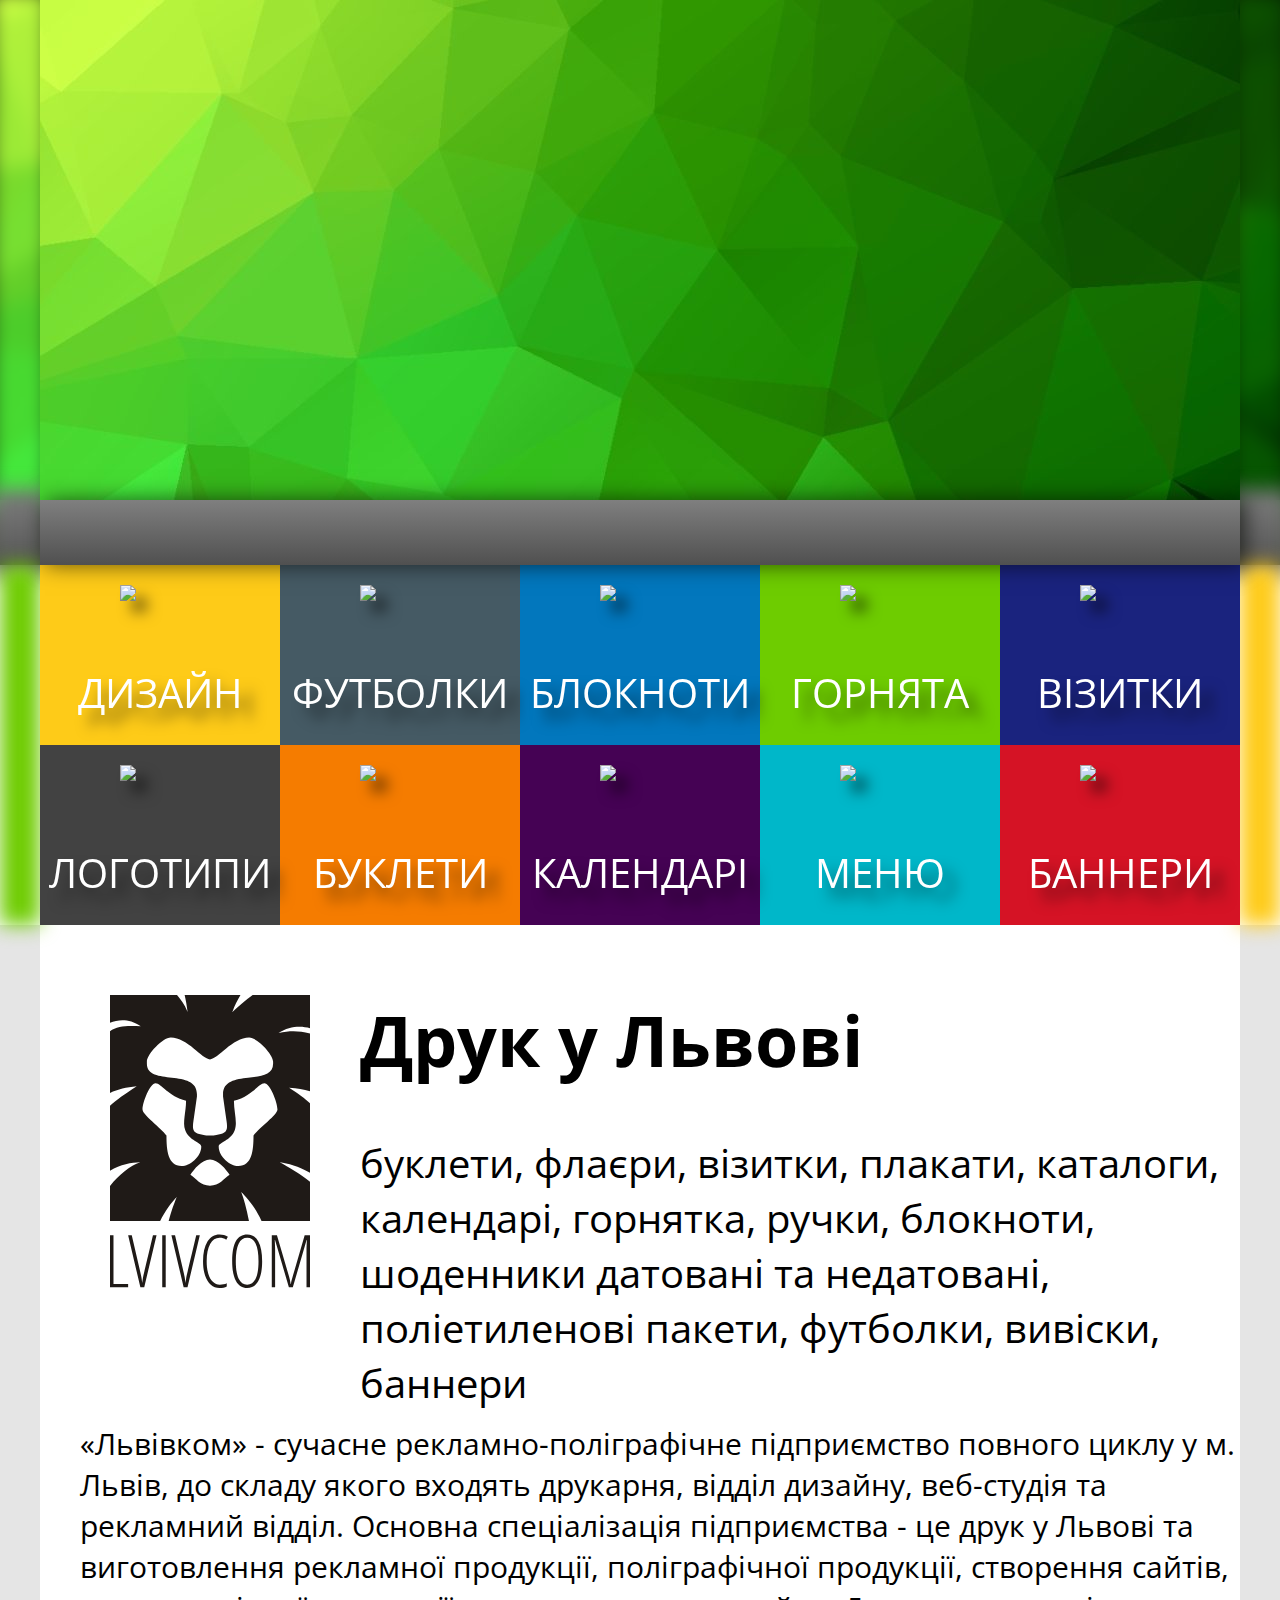
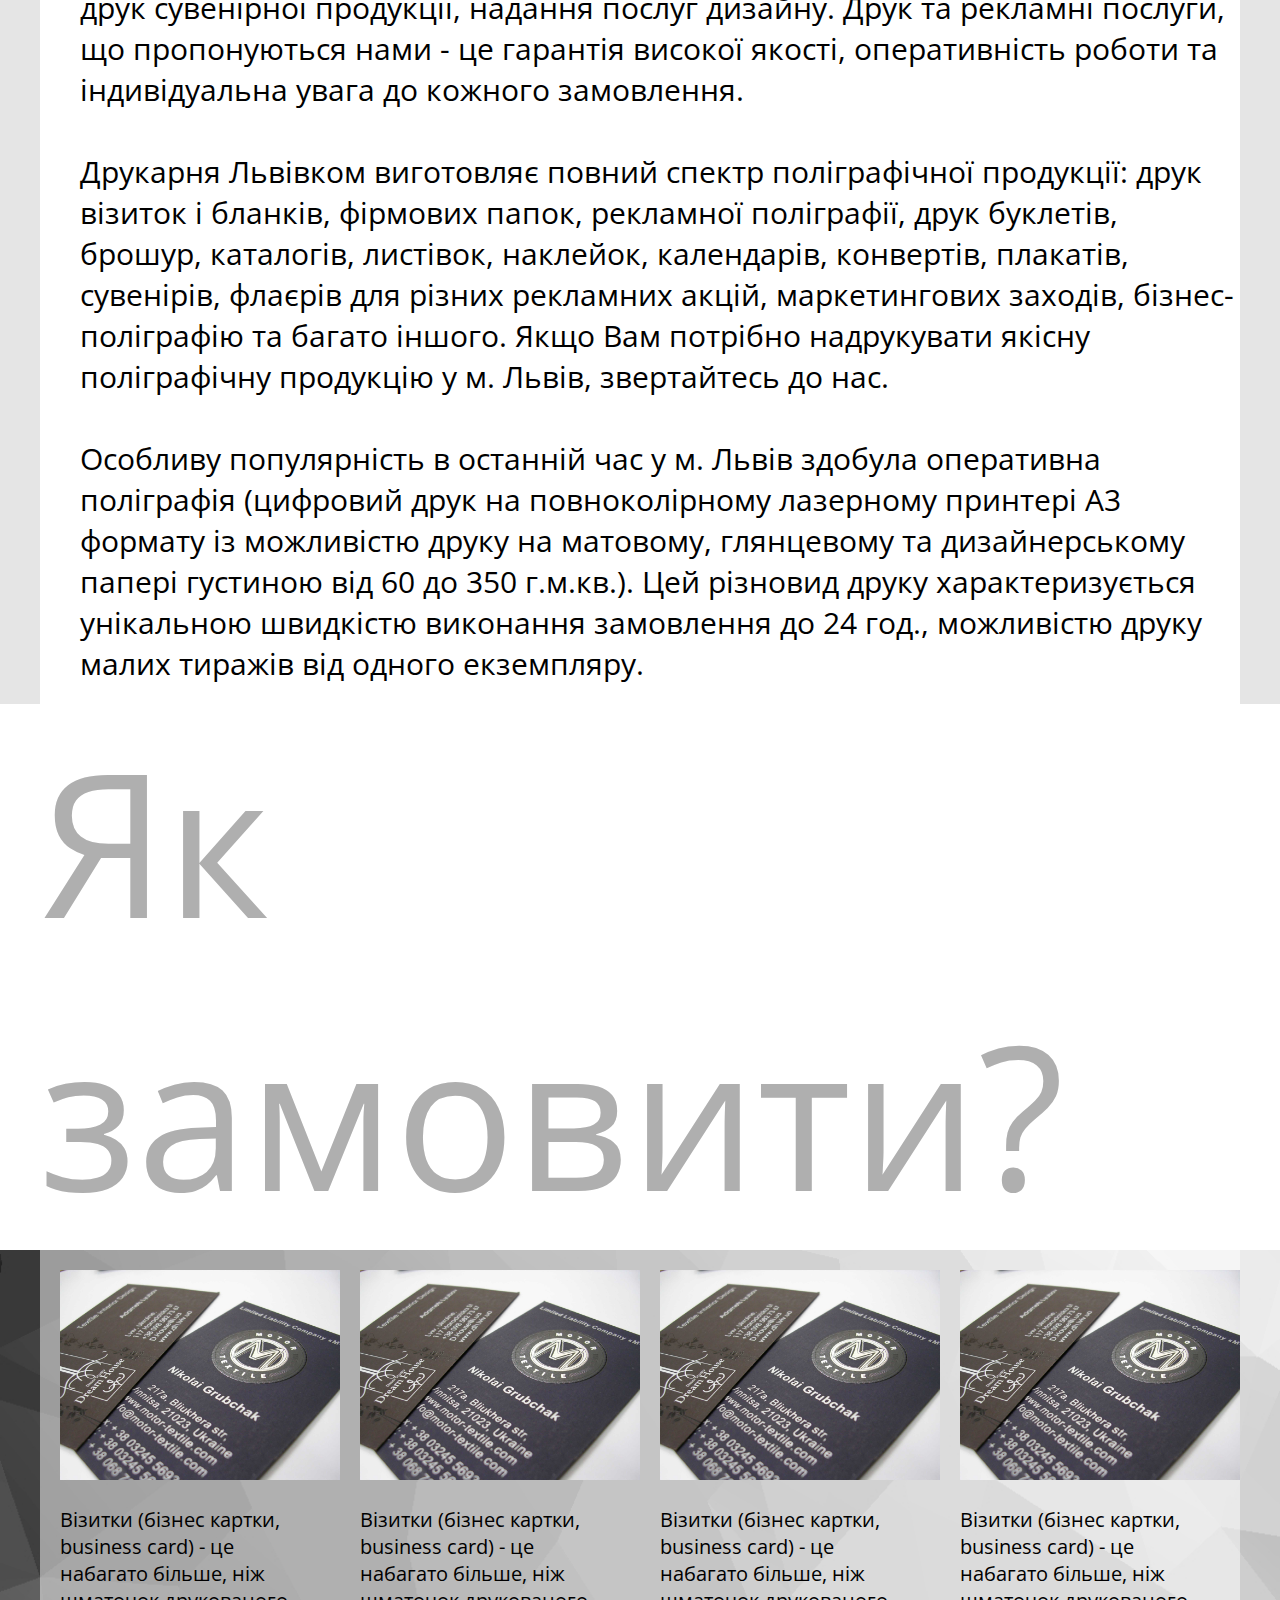
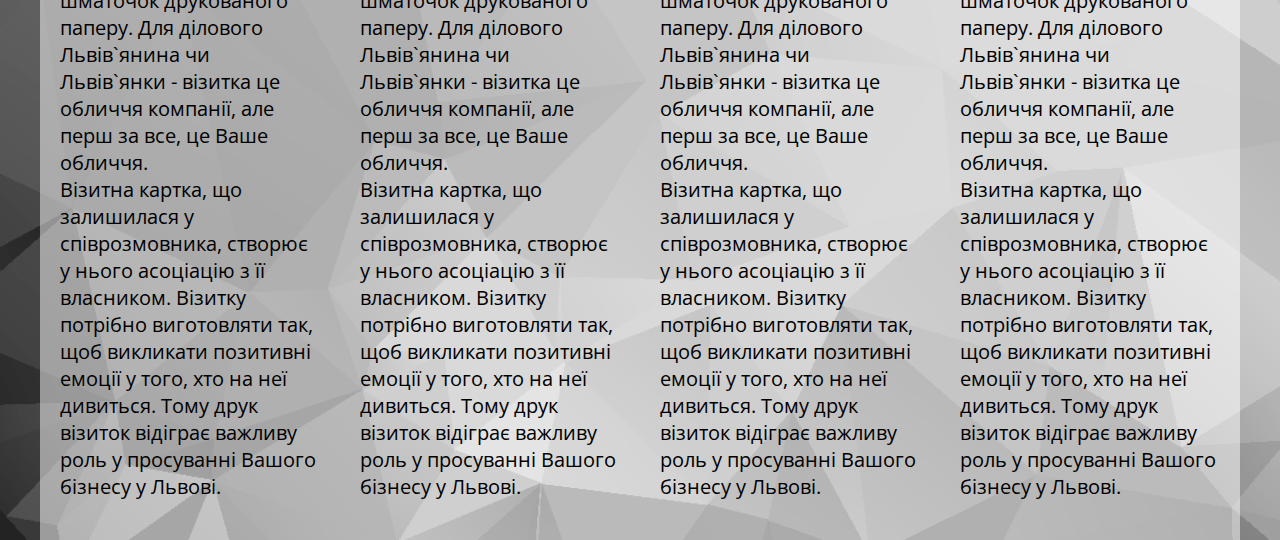
==== index.html @ d52391ce "initial" ====
<!doctype html>
<html lang="en">
<head>
        <meta charset="UTF-8">
        <meta name="keywords" content="Львів, Львов, у львові, друк, поліграфія, видавництво, друкарня, оперативна поліграфія, офсетний друк, візитки, буклети, флаєри, відкритки, календарі, календарики, журнали, плакати, книжки." />
        <meta name="title" content="Друк Львів - ДРУКАРНЯ 'ЛЬВІВКОМ' - Дизайн, поліграфія, реклама. " />
        <meta name="description" content="Друкарня Львів ● ШВИДКО ТА ЯКІСНО ● ПОЛІГРАФІЯ ● широкоформатний друк ● офсетний друк ● цифровий друк у Львові ● друк на футболках " />
        <title>Друк Львів - ДРУКАРНЯ "ЛЬВІВКОМ" - Дизайн, поліграфія, реклама.</title>
        <link rel="shortcut icon" href="img/favicon.ico" type="image/x-icon">
        <link rel="stylesheet" href="css/index.css">
        <link href="https://fonts.googleapis.com/css?family=Open+Sans+Condensed:300&amp;subset=cyrillic,cyrillic-ext" rel="stylesheet">
</head>

<body>
        <header>
            <div id="promotion_bar">
                <div id="promotion_bar_left"></div>
                <div id="promotion_bar_center"></div>
                <div id="promotion_bar_right"></div>
            </div>
            
            <div id="menu_bar">
                <div id="menu_left"></div>
                <nav id="menu_sector"></nav>
                <div id="menu_right"></div>
            </div>
            
            <div id="icons_bar">
                <div id="icons_bar_left"></div>
                <div id="icons_bar_center">
                    <div id="icons_bar_design"><img src="https://preview.c9users.io/lvivcom/lvivcom_html_mockup/img/Icons_bar/design.svg"><br><span>ДИЗАЙН</span></div>
                    <div id="icons_bar_t-shirt"><img src="https://preview.c9users.io/lvivcom/lvivcom_html_mockup/img/Icons_bar/t-shirt.svg"><br><span>ФУТБОЛКИ</span></div>
                    <div id="icons_bar_notebook"><img src="https://preview.c9users.io/lvivcom/lvivcom_html_mockup/img/Icons_bar/notebook.svg"><br><span>БЛОКНОТИ</span></div>
                    <div id="icons_bar_cups"><img src="https://preview.c9users.io/lvivcom/lvivcom_html_mockup/img/Icons_bar/cups.svg"><br><span>ГОРНЯТА</span></div>
                    <div id="icons_bar_business-card"><img src="https://preview.c9users.io/lvivcom/lvivcom_html_mockup/img/Icons_bar/business-card.svg"><br><span>ВІЗИТКИ</span></div>
                    <div id="icons_bar_logo"><img src="https://preview.c9users.io/lvivcom/lvivcom_html_mockup/img/Icons_bar/logotypes.svg"><br><span>ЛОГОТИПИ</span></div>
                    <div id="icons_bar_booklets"><img src="https://preview.c9users.io/lvivcom/lvivcom_html_mockup/img/Icons_bar/booklets.svg"><br><span>БУКЛЕТИ</span></div>
                    <div id="icons_bar_calendars"><img src="https://preview.c9users.io/lvivcom/lvivcom_html_mockup/img/Icons_bar/calendars.svg"><br><span>КАЛЕНДАРІ</span></div>
                    <div id="icons_bar_menus"><img src="https://preview.c9users.io/lvivcom/lvivcom_html_mockup/img/Icons_bar/menus.svg"><br><span>МЕНЮ</span></div>
                    <div id="icons_bar_banners"><img src="https://preview.c9users.io/lvivcom/lvivcom_html_mockup/img/Icons_bar/banners.svg"><br><span>БАННЕРИ</span></div>
                </div>
                 <div id="icons_bar_right"></div>
            </div>
        </header>

        <main>
            <div id="content">
                <div id="content_left"></div>
                <div id="content_center">
                    <div id="logo_black"><img src="./img/lvivcom_logo_black.svg" width="200px"></div>
                    <div id="main_head"><h1>Друк у Львові</h1><h2>буклети, флаєри, візитки, плакати, каталоги, календарі, горнятка, ручки, блокноти, шоденники датовані та недатовані,  поліетиленові пакети, футболки, вивіски, баннери</h2></div>
                    <div id="some_textarea">«Львівком» - сучасне рекламно-поліграфічне підприємство повного циклу у м. Львів, 
                    до складу якого входять друкарня, відділ дизайну, веб-студія та рекламний відділ. Основна спеціалізація підприємства - це друк у Львові 
                    та виготовлення рекламної продукції, поліграфічної продукції, створення сайтів, друк сувенірної продукції, надання послуг дизайну. 
                    Друк та рекламні послуги, що пропонуються нами - це гарантія високої якості, оперативність роботи та індивідуальна увага до кожного замовлення.
                    <br><br>Друкарня Львівком виготовляє повний спектр поліграфічної продукції: друк візиток і бланків, фірмових папок, рекламної поліграфії, друк буклетів, брошур, каталогів, листівок,
                    наклейок, календарів, конвертів, плакатів, сувенірів, флаєрів для різних рекламних акцій, маркетингових заходів, бізнес-поліграфію та багато іншого. 
                    Якщо Вам потрібно надрукувати якісну поліграфічну продукцію у м. Львів, звертайтесь до нас.
                    <br><br>Особливу популярність в останній час у м. Львів здобула оперативна поліграфія (цифровий друк на повноколірному лазерному принтері А3 формату із можливістю друку на матовому, 
                    глянцевому та дизайнерському папері густиною від 60 до 350 г.м.кв.). Цей різновид друку характеризується унікальною швидкістю виконання замовлення до 24 год., 
                    можливістю друку малих тиражів від одного екземпляру.</div>
                </div>
                <div id="content_right"></div>
            </div>
            
            <div id="how_to_by">
                <div id="how_to_by_left"></div>
                <div id="how_to_by_center">
                    <div id="big_how_to_by"><span>Як замовити?</span></div>
                </div>
                <div id="how_to_by_right"></div>
            </div>
            
        </main>
</body> 

<footer>
            <div id="action">
                <div id="action_left"></div>
                <div id="action_center">
                    <div id="action_business_cards">
                        <img src="./img/source/viutki.jpg"></img>
                        <p>Візитки (бізнес картки, business card) - це набагато більше, ніж шматочок друкованого паперу.
                        Для ділового Львів`янина чи Львів`янки - візитка це обличчя компанії, але перш за все, це Ваше обличчя.<br>
                        Візитна картка, що залишилася у співрозмовника, створює у нього асоціацію з її власником. Візитку потрібно виготовляти так,
                        щоб викликати позитивні емоції у того, хто на неї дивиться. Тому друк візиток відіграє важливу роль у просуванні Вашого бізнесу у Львові.
                        </p>
                    </div>
                    <div id="action_business_cards">
                        <img src="./img/source/viutki.jpg"></img>
                        <p>Візитки (бізнес картки, business card) - це набагато більше, ніж шматочок друкованого паперу.
                        Для ділового Львів`янина чи Львів`янки - візитка це обличчя компанії, але перш за все, це Ваше обличчя.<br>
                        Візитна картка, що залишилася у співрозмовника, створює у нього асоціацію з її власником. Візитку потрібно виготовляти так,
                        щоб викликати позитивні емоції у того, хто на неї дивиться. Тому друк візиток відіграє важливу роль у просуванні Вашого бізнесу у Львові.
                        </p>
                    </div>
                    <div id="action_business_cards">
                        <img src="./img/source/viutki.jpg"></img>
                        <p>Візитки (бізнес картки, business card) - це набагато більше, ніж шматочок друкованого паперу.
                        Для ділового Львів`янина чи Львів`янки - візитка це обличчя компанії, але перш за все, це Ваше обличчя.<br>
                        Візитна картка, що залишилася у співрозмовника, створює у нього асоціацію з її власником. Візитку потрібно виготовляти так,
                        щоб викликати позитивні емоції у того, хто на неї дивиться. Тому друк візиток відіграє важливу роль у просуванні Вашого бізнесу у Львові.
                        </p>
                    </div>
                    <div id="action_business_cards">
                        <img src="./img/source/viutki.jpg"></img>
                        <p>Візитки (бізнес картки, business card) - це набагато більше, ніж шматочок друкованого паперу.
                        Для ділового Львів`янина чи Львів`янки - візитка це обличчя компанії, але перш за все, це Ваше обличчя.<br>
                        Візитна картка, що залишилася у співрозмовника, створює у нього асоціацію з її власником. Візитку потрібно виготовляти так,
                        щоб викликати позитивні емоції у того, хто на неї дивиться. Тому друк візиток відіграє важливу роль у просуванні Вашого бізнесу у Львові.
                        </p>
                    </div>
                    
                </div>
                <div id="action_right"></div>
            </div>
</footer>

</html>
---- css/index.css ----
@import url('https://fonts.googleapis.com/css?family=Open+Sans+Condensed:300&subset=cyrillic,cyrillic-ext');

* {
    font-family: 'Open Sans Condensed', sans-serif;
    }

body {
    margin: 0px;
    display: grid;
    font-size: 30px;}
    
h1 {
    font-size: 70px;
    }
h2 {
    font-size: 40px;
    font-weight: normal;
    }

#promotion_bar {
    display: grid;
    grid-template-columns: auto 1200px auto;
    background-color: #080f00
    }

#promotion_bar_left {
    width: auto;
    height: 520px;
    background-image: url(../img/head/triangle_green.jpg);
    background-position: left;
    filter: blur(10px);
    margin: -10px;
    }
    
#promotion_bar_right {
    width: auto;
    height: 520px;
    background-image: url(../img/head/triangle_green.jpg);
    background-position: right;
    filter: blur(10px);
    margin: -10px;
    }
    
#promotion_bar_center {
    z-index: 1;
    height: 100%;
    width: 1200px;
    background-image: url(../img/head/triangle_green.jpg);
    }

#menu_bar {
    display: grid;
    height: 65px;
    grid-template-columns: auto 1200px auto;
    background-color: #4e5944;
    }
    
#menu_left {
    filter: blur(10px);
    background: linear-gradient(to bottom, #7F7F7F, #505050);
    margin: -10px;
    }
    
#menu_right {
    filter: blur(10px);
    background: linear-gradient(to bottom, #7F7F7F, #505050);
    margin: -10px;
    }
    
#menu_sector {
    z-index: 2;
    background: linear-gradient(to bottom, #7F7F7F, #505050);
    box-shadow: 5px 0px 21px rgba(0,0,0,0.62);
    }

#icons_bar {
    display: grid;
    height: 360px;
    grid-template-columns: auto 1200px auto;
    }

#icons_bar_left {
    height: 360px;
    background-color: #6ecc00;
    filter: blur(10px);
    }
#icons_bar_right {
    height: 360px;
    filter: blur(10px);
    background-color: #FECB18;
    }  
    
#icons_bar_center {
    display: grid;
    height: 360px;
    z-index: 1;
    grid-template-columns: 240px 240px 240px 240px 240px;
    }  


#icons_bar_design {
    height: 180px;
    width: 100%;
    background-color: #FECB18;
   }
#icons_bar_t-shirt {
    height: 180px;
    width: 100%;
    background-color: #455a64;
    }
#icons_bar_notebook {
    height: 180px;
    width: 100%;
    background-color: #0277bd;
    }
#icons_bar_cups {
    height: 180px;
    width: 100%;
    background-color: #6ecc00;
    }
#icons_bar_business-card {
    height: 180px;
    width: 100%;
    background-color: #1a237e;
    }
#icons_bar_logo {
    height: 180px;
    width: 100%;
    background-color: #424242;
    }
#icons_bar_booklets {
    height: 180px;
    width: 100%;
    background-color: #f57c00;
    }
#icons_bar_calendars {
    height: 180px;
    width: 100%;
    background-color: #450254;
    }
#icons_bar_menus {
    height: 180px;
    width: 100%;
    background-color: #00b7c9;
    }
#icons_bar_banners {
    height: 180px;
    width: 100%;
    background-color: #d51325;
    }
    
    
#icons_bar_center img {
    padding-top: 20px;
    justify-self: center;
    width: 80px;
    max-height: 80px;
    filter: drop-shadow(12px 12px 7px rgba(0,0,0,0.5));
    }
    
#icons_bar_center span {
    justify-self: center;
    color: #ffffff;
    font-size: 40px;
    filter: drop-shadow(12px 12px 7px rgba(0,0,0,0.5));
    }
    
#icons_bar_center div{    
    display: grid; 
    grid-template-rows: 100px 0px 80px;
    }
    
#content{
    display: grid; 
    grid-template-columns: auto 1200px auto;
    }
 
#content_left, #content_right{
    background-color: #e5e5e5;
}
    
#content_center{
    padding: 20px;
    display: grid; 
    grid-template-columns: 300px 900px;
    }
    
#logo_black {
    padding: 50px;
    }
    
#main_head{
    padding-right: 20px;
    margin-right: 20px;
    
    }
    
#some_textarea{
    grid-column: 1 / span 2;
    padding: -20px 20px 0;
    margin: -20px 20px 0;
    
    }
#action{
    background-image: url(../img/footer/grey.jpg);
    background-size: cover; 
    display: grid;
    grid-template-columns: auto 1200px auto;
    }

#action_center {
    display: grid;
    grid-template-columns: 300px 300px 300px 300px;
    font-size: 15px;
    background-color: rgba(255, 255, 255, 0.5); 
    
    
}

#action_business_cards {
    font-size: 20px;
    padding: 20px;
    
}

#action_center img{
    width: 280px;
    }
    
#how_to_by{
    display: grid;
    grid-template-columns: auto 1200px auto;
    }
    
#big_how_to_by{
    font-size: 200px;
    color: #afafaf;
    }
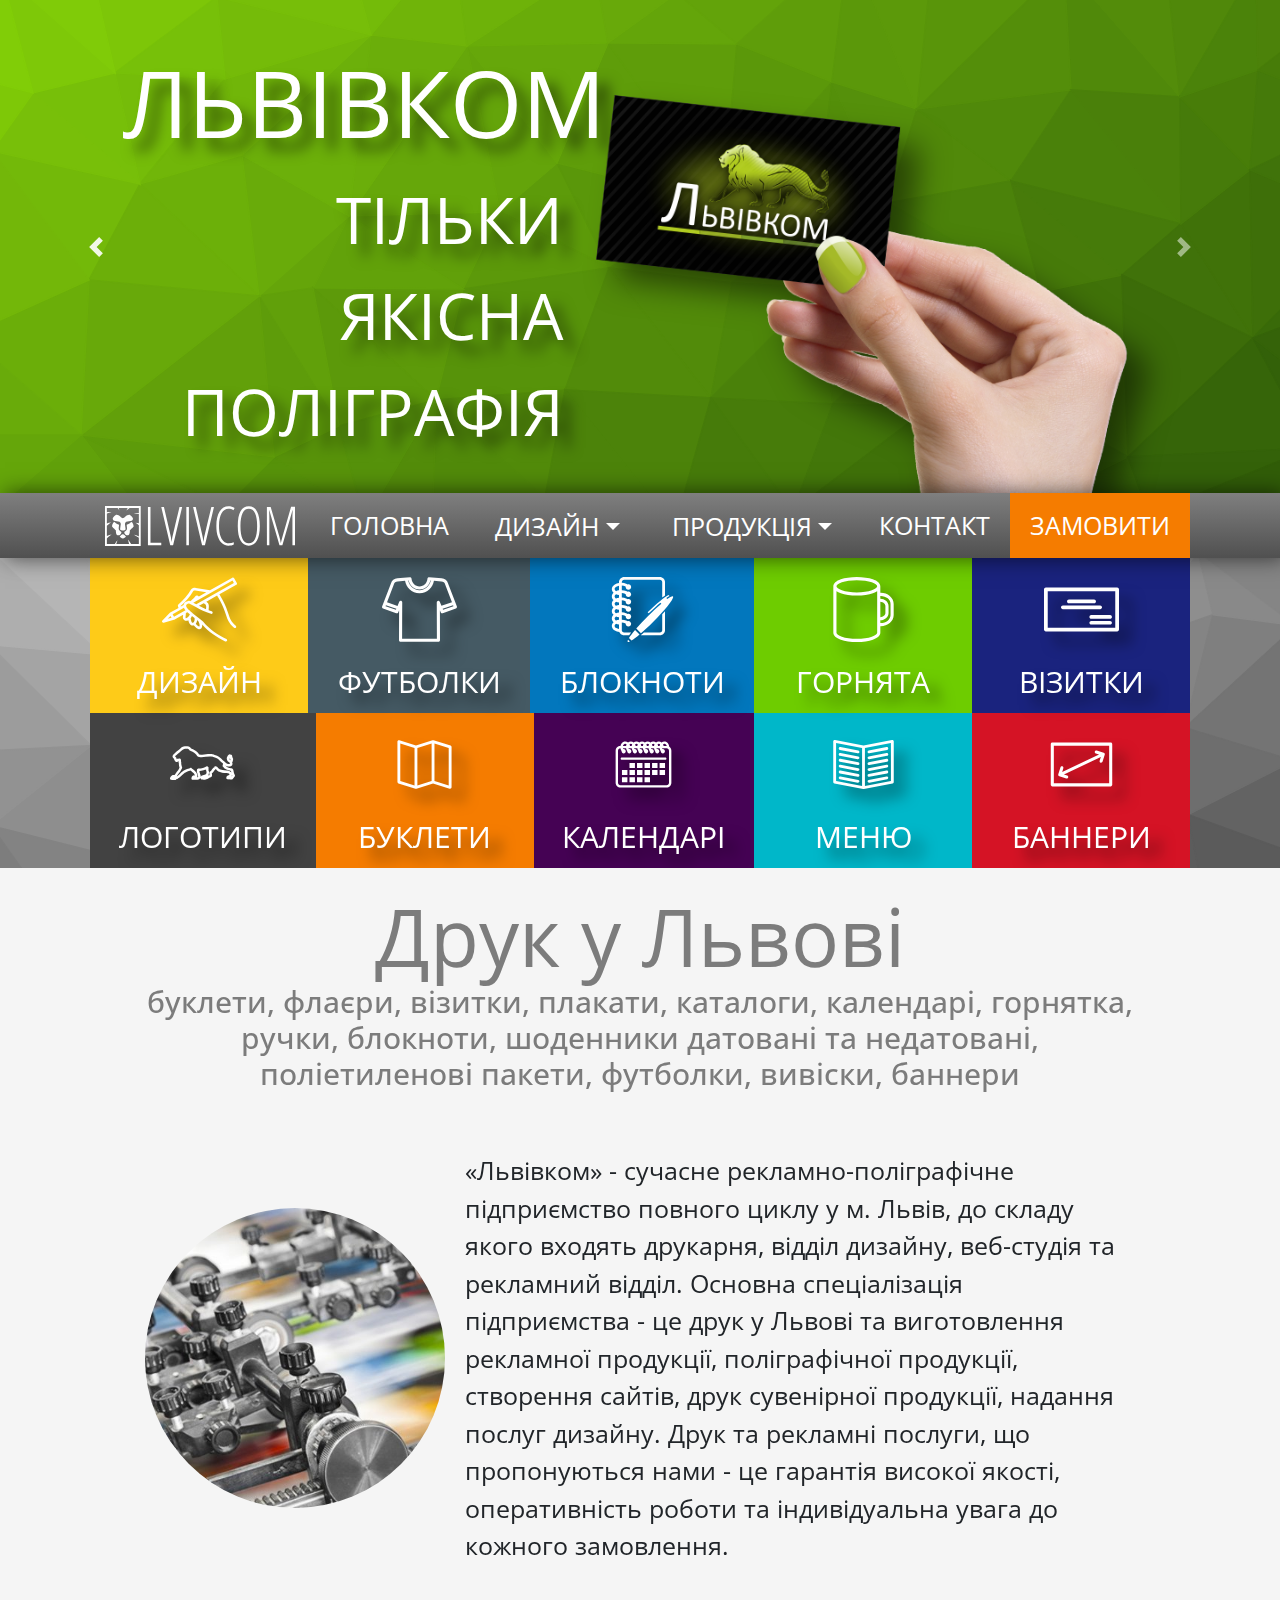
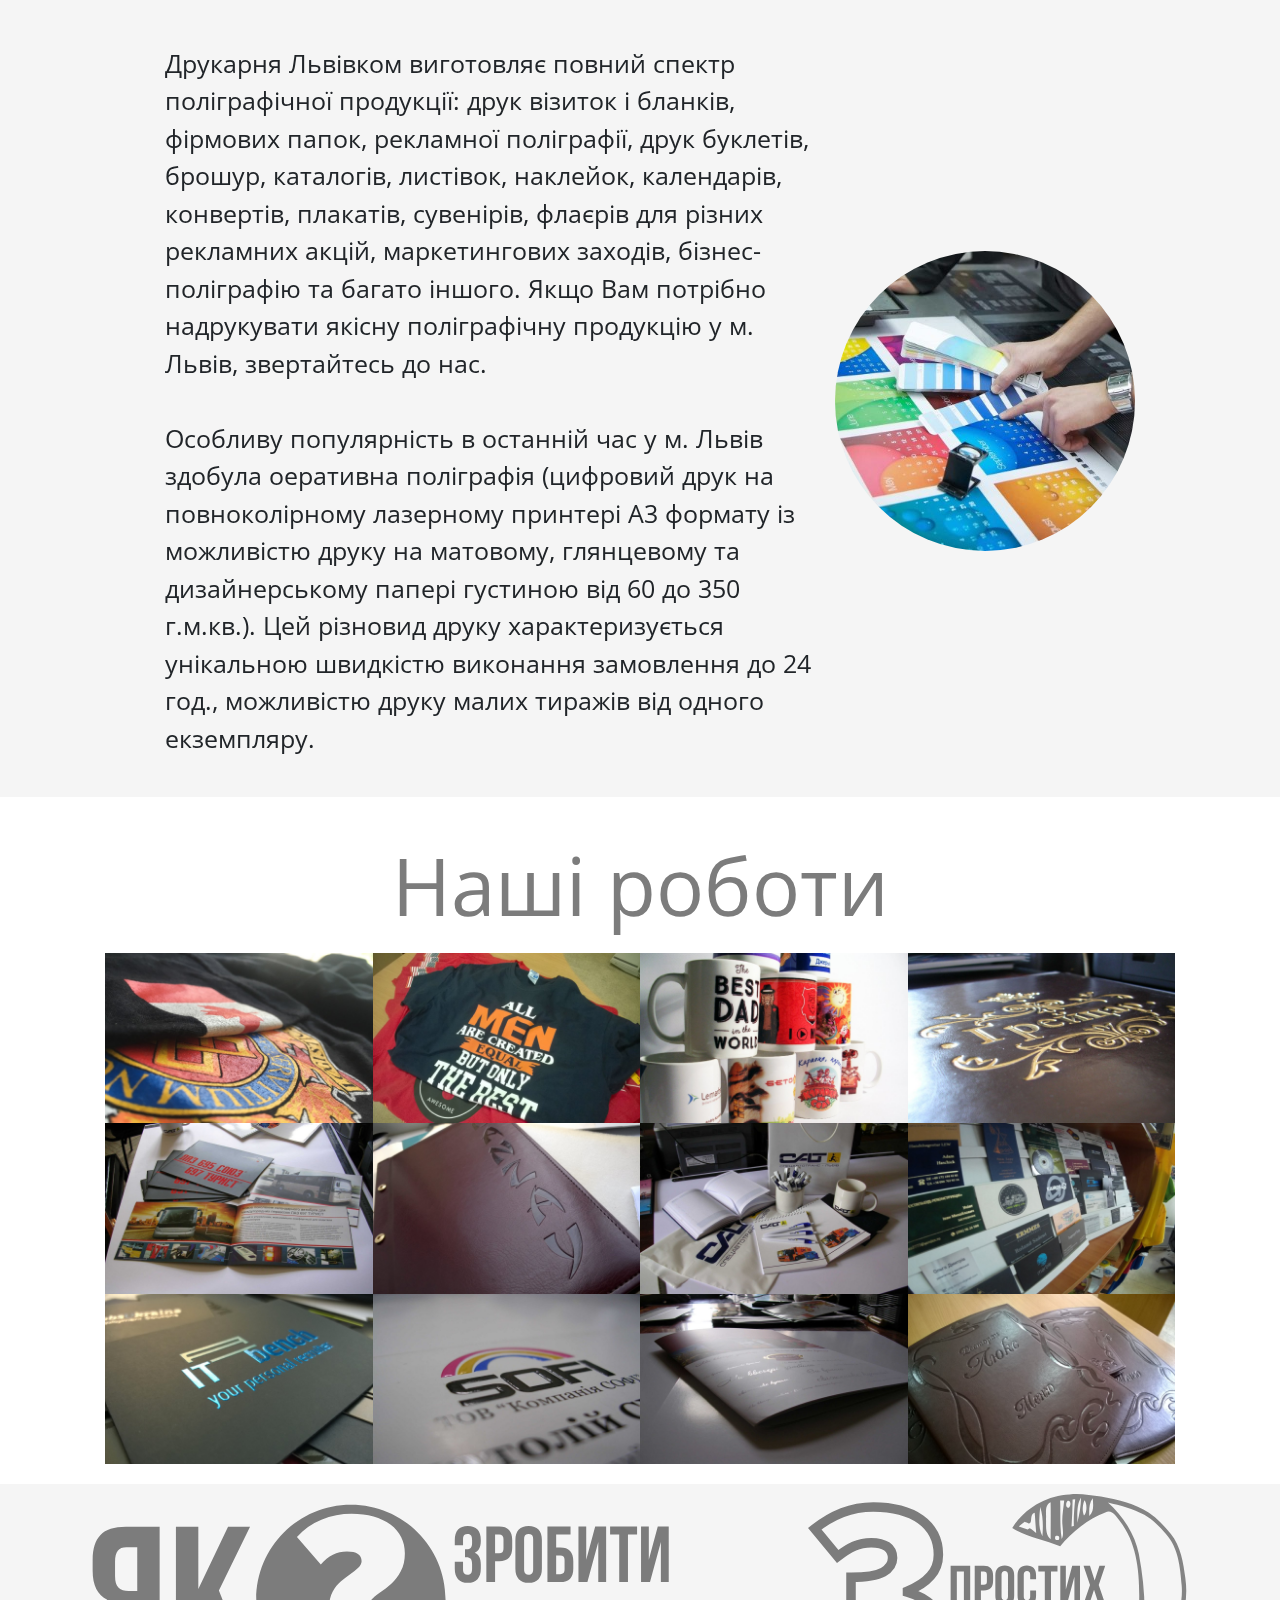
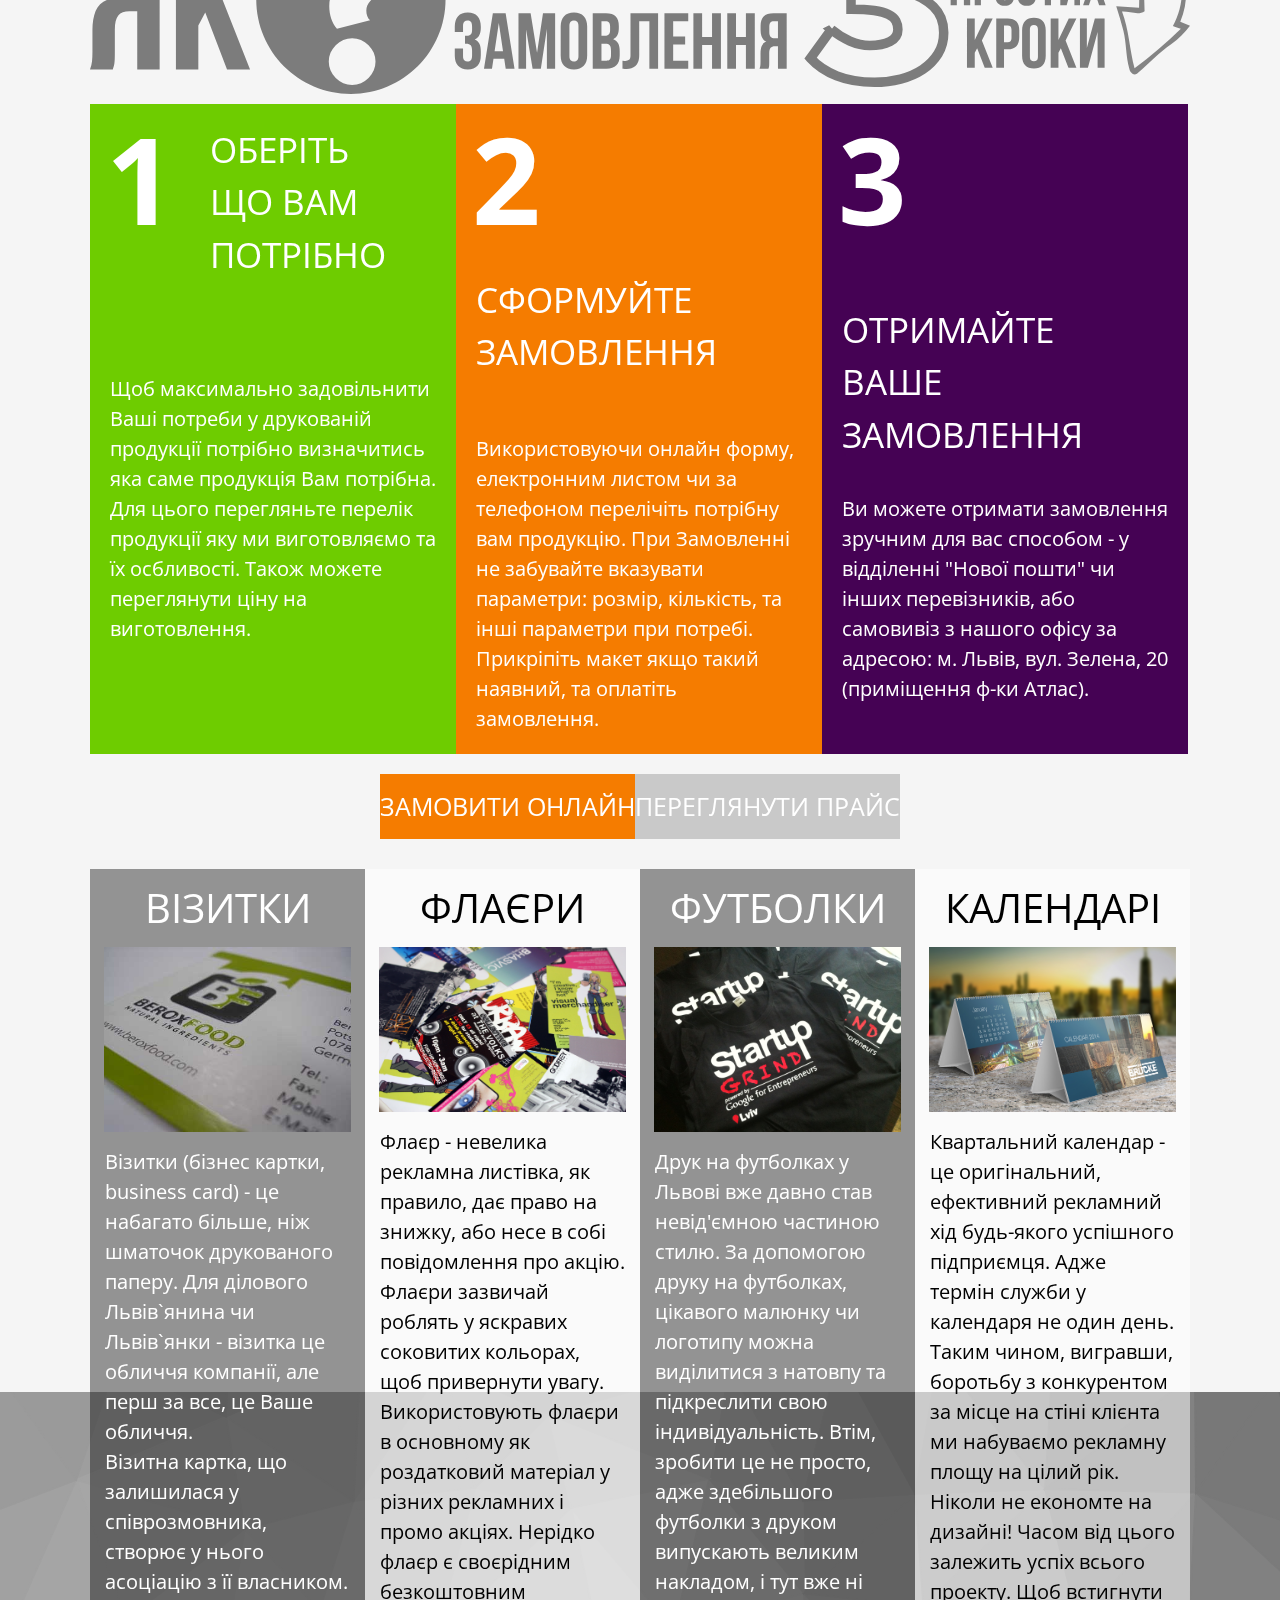
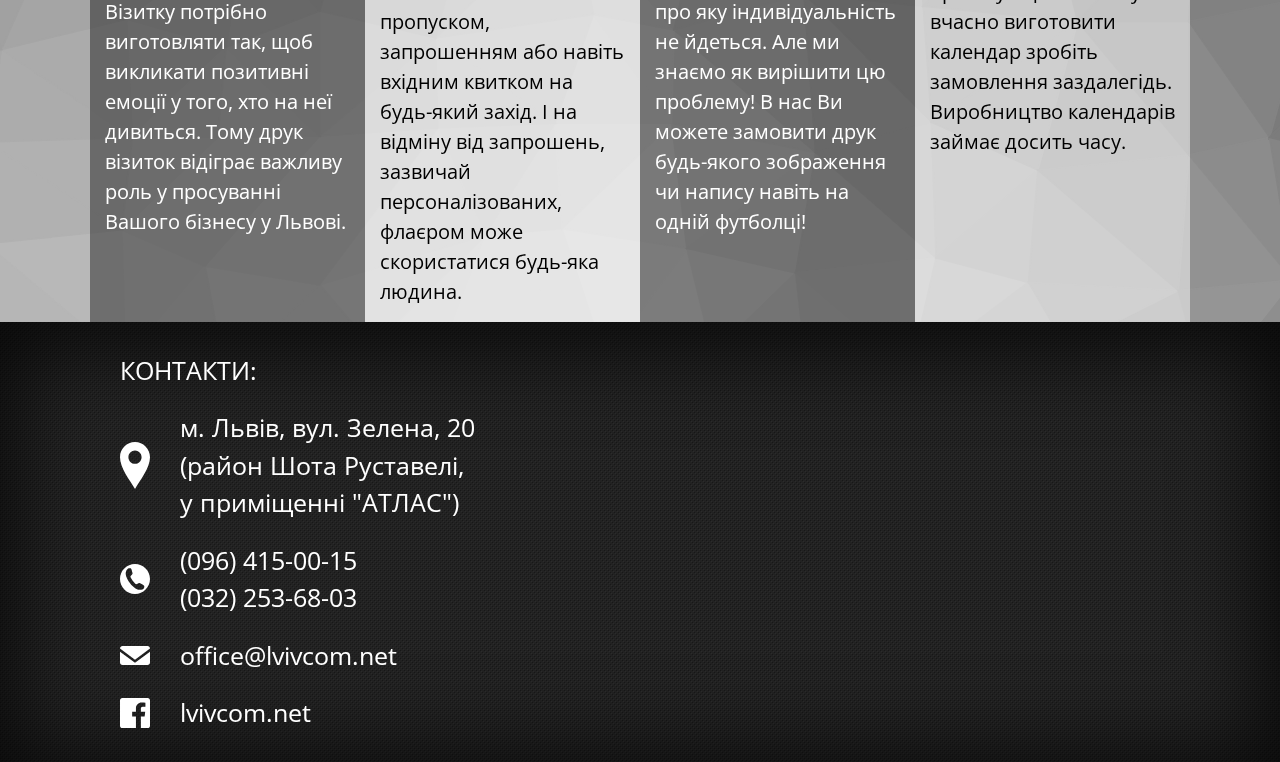
==== commit 7b38b042: "initial" ====
--- a/index.html
+++ b/index.html
@@ -1,119 +1,411 @@
 <!doctype html>
-<html lang="en">
+<html lang="uk">
 <head>
         <meta charset="UTF-8">
         <meta name="keywords" content="Львів, Львов, у львові, друк, поліграфія, видавництво, друкарня, оперативна поліграфія, офсетний друк, візитки, буклети, флаєри, відкритки, календарі, календарики, журнали, плакати, книжки." />
         <meta name="title" content="Друк Львів - ДРУКАРНЯ 'ЛЬВІВКОМ' - Дизайн, поліграфія, реклама. " />
         <meta name="description" content="Друкарня Львів ● ШВИДКО ТА ЯКІСНО ● ПОЛІГРАФІЯ ● широкоформатний друк ● офсетний друк ● цифровий друк у Львові ● друк на футболках " />
-        <title>Друк Львів - ДРУКАРНЯ "ЛЬВІВКОМ" - Дизайн, поліграфія, реклама.</title>
+        <title>Друк Львів - ДРУКАРНЯ "ЛЬВІВКОМ" - Дизайн, поліграфія, реклама</title>
         <link rel="shortcut icon" href="img/favicon.ico" type="image/x-icon">
+        <link href="https://fonts.googleapis.com/css?family=Open+Sans+Condensed:300&amp;subset=cyrillic,cyrillic-ext" rel="stylesheet">
+        <link rel="stylesheet" href="https://stackpath.bootstrapcdn.com/bootstrap/4.1.3/css/bootstrap.min.css" integrity="sha384-MCw98/SFnGE8fJT3GXwEOngsV7Zt27NXFoaoApmYm81iuXoPkFOJwJ8ERdknLPMO" crossorigin="anonymous">
+        
+        <!--<link rel="stylesheet" href="https://cdnjs.cloudflare.com/ajax/libs/materialize/1.0.0/css/materialize.min.css">-->
+        <!--parallax-->
+        
+        <link rel="stylesheet" href="css/lightbox.css">
+        
+        
+        <link rel="stylesheet" type="text/css" href="slick/slick.css"/>
+        <link rel="stylesheet" type="text/css" href="slick/slick-theme.css"/>
+        
+        <link rel="stylesheet" href="https://use.fontawesome.com/releases/v5.0.13/css/all.css" integrity="sha384-DNOHZ68U8hZfKXOrtjWvjxusGo9WQnrNx2sqG0tfsghAvtVlRW3tvkXWZh58N9jp" crossorigin="anonymous">        <link href="//maxcdn.bootstrapcdn.com/bootstrap/4.1.1/css/bootstrap.min.css" rel="stylesheet" id="bootstrap-css">
+        
+        
+        
         <link rel="stylesheet" href="css/index.css">
-        <link href="https://fonts.googleapis.com/css?family=Open+Sans+Condensed:300&amp;subset=cyrillic,cyrillic-ext" rel="stylesheet">
+        <link rel="stylesheet" href="css/dropdown.css">
+        <link rel="stylesheet" href="css/parallax.css">
+       
 </head>
 
 <body>
-        <header>
-            <div id="promotion_bar">
-                <div id="promotion_bar_left"></div>
-                <div id="promotion_bar_center"></div>
-                <div id="promotion_bar_right"></div>
-            </div>
+    <header>
+        <div class="promotion"><div class="parallax-container">
+        <div class="parallax"><img src="./img/trianglify.svg"></div>
+            <!--<div id="bg"></div>-->
+            <div id="carouselExampleControls" class="carousel slide" data-ride="carousel">
+                <div class="carousel-inner">
+                    <div class="carousel-item active">
+                        <div class="promotion_slidebar"><div class="promo_text"><p><span>ЛЬВІВКОМ</span><br>ТІЛЬКИ<br>ЯКІСНА<br>ПОЛІГРАФІЯ</p></div><div class="promotion_slidebar_img"><img class="img_header" src="./img/head/hand.png"></div></div>
+                    </div>
+                    <div class="carousel-item">
+                        <div class="promotion_slidebar"><div class="promo_text"><p><span>НАДРУКУЄМО</span><br>ВСЕ<br>ЩО<br>ЗАБАЖАЄТЕ</p></div><div class="promotion_slidebar_img"><img class="img_header" src="./img/head/footbolki.png"></div></div>
+                    </div>
+                    <div class="carousel-item">
+                        <div class="promotion_slidebar"><div class="promo_text"><p><span>БРЕНДУВАННЯ</span><br>РОЗРОБКА<br>КОРПОРАТИВНОГО<br>СТИЛЮ</p></div><div class="promotion_slidebar_img"><img class="img_header" src="./img/head/ss_blocknote.png"></div></div>
+                    </div>
+                </div>  
+                <a class="carousel-control-prev" href="#carouselExampleControls" role="button" data-slide="prev">
+                    <span class="carousel-control-prev-icon" aria-hidden="true"></span>
+                    <span class="sr-only">Previous</span>
+                </a>
+                <a class="carousel-control-next" href="#carouselExampleControls" role="button" data-slide="next">
+                <span class="carousel-control-next-icon" aria-hidden="true"></span>
+                <span class="sr-only">Next</span>
+                </a>
+            </div>
+        </div></div>
+    </header>
+    <!--Каруселька-->
+    
+    <nav class="sticky_menu">
+        <div class="topmenu">
+            <div class="menu_logo"><img src="img/lvivcom_logo_white.svg"></div>
+            <!--ДИЗАЙН-->
+                <div class="menu_button">ГОЛОВНА</div>
+            <div class="menu_button">
+                <button class="menu_button btn-secondary dropdown-toggle" type="button" id="dropdownMenu2" data-toggle="dropdown" aria-haspopup="true" aria-expanded="false">ДИЗАЙН</button>
+                <div class="dropdown-menu" aria-labelledby="dropdownMenu2">
+                    <div class="column_200">
+                        <button class="dropdown-item menu_item" type="button">РОЗРОБКА ЛОГОТИПУ</button>
+                        <button class="dropdown-item menu_item" type="button">СТВОРЕННЯ ДИЗАЙНУ</button>
+                        <button class="dropdown-item menu_item" type="button">ВИМОГИ ДО ДИЗАЙНУ</button>
+                        <button class="dropdown-item menu_item" type="button">НАШІ РОБОТИ</button>
+                    </div>
+                </div>
+            </div>
+                
+            <div class="menu_button">
+              <button class="menu_button btn-secondary dropdown-toggle" type="button" id="dropdownMenu2" data-toggle="dropdown" aria-haspopup="true" aria-expanded="false">ПРОДУКЦІЯ</button>
+              <div class="dropdown-menu" aria-labelledby="dropdownMenu2">
+                <div class="menu_2_block">
+                    <div class="column_400">
+                        <div class="menu_zagolovok">ДРУКОВАНА ПРОДУКЦІЯ</div>
+                            <div style="align-items: flex-start;">
+                                <button class="dropdown-item menu_item" type="button">ВІЗИТКИ</button>
+                                <button class="dropdown-item menu_item" type="button">ФЛАЄРИ</button>
+                                <button class="dropdown-item menu_item" type="button">БУКЛЕТИ</button>
+                                <button class="dropdown-item menu_item" type="button">ПЛАКАТИ</button>
+                                <button class="dropdown-item menu_item" type="button">БЛОКНОТИ</button>
+                            </div>
+                            <div>
+                                <button class="dropdown-item menu_item" type="button">КАЛЕНДАРІ</button>
+                                <button class="dropdown-item menu_item" type="button">МЕНЮ</button>
+                                <button class="dropdown-item menu_item" type="button">БАННЕРИ</button>
+                                <button class="dropdown-item menu_item" type="button">ЖУРНАЛИ</button>
+                            </div>
+                    </div>    
+                </div>
+                
+                <div style="width: 1px; background-color: #7c7c7c; height: auto;"></div>
+                
+                <div class="menu_2_block">
+                    <div class="column_200">
+                        <div class="menu_zagolovok">СУВЕНІРНА ПРОДУКЦІЯ</div>
+                            <div>
+                                <button class="dropdown-item menu_item" type="button">ФУТБОЛКИ</button>
+                                <button class="dropdown-item menu_item" type="button">ПОЛО</button>
+                                <button class="dropdown-item menu_item" type="button">СВІТШОТИ</button>
+                                <button class="dropdown-item menu_item" type="button">ФУТБОЛЬНА ФОРМА</button>
+                                <button class="dropdown-item menu_item" type="button">ГОРНЯТА</button>
+                                <button class="dropdown-item menu_item" type="button">РУЧКИ</button>
+                            </div>
+                        </div>
+                </div>
+              </div>
+            </div>    
+                
+        
+                   
+            <div class="menu_button">КОНТАКТ</div>
+            <div class="zam">ЗАМОВИТИ</div>
+        </div>
+    </nav> 
+    <!--Меню саита-->
             
-            <div id="menu_bar">
-                <div id="menu_left"></div>
-                <nav id="menu_sector"></nav>
-                <div id="menu_right"></div>
-            </div>
+    <!--<div class="icons_bar_container">-->
+    <!--    <div class="icons_bar_center">-->
+    <!--        <div class="icons_bar design" data-aos="fade-left"><img src="img/Icons_bar/design.svg"><span>ДИЗАЙН</span></div>-->
+    <!--        <div class="icons_bar t-shirt" data-aos="zoom-in"><img src="img/Icons_bar/t-shirt.svg"><span>ФУТБОЛКИ</span></div>-->
+    <!--        <div class="icons_bar notebook"><img src="img/Icons_bar/notebook.svg"><span>БЛОКНОТИ</span></div>-->
+    <!--        <div class="icons_bar cups"><img src="img/Icons_bar/cups.svg"><span>ГОРНЯТА</span></div>-->
+    <!--        <div class="icons_bar business-card"><img src="img/Icons_bar/business-card.svg"><span>ВІЗИТКИ</span></div>-->
+    <!--        <div class="icons_bar logo"><img src="img/Icons_bar/logotypes.svg"><span>ЛОГОТИПИ</span></div>-->
+    <!--        <div class="icons_bar booklets"><img src="img/Icons_bar/booklets.svg"><span>БУКЛЕТИ</span></div>-->
+    <!--        <div class="icons_bar calendars"><img src="img/Icons_bar/calendars.svg"><span>КАЛЕНДАРІ</span></div>-->
+    <!--        <div class="icons_bar menus"><img src="img/Icons_bar/menus.svg"><span>МЕНЮ</span></div>-->
+    <!--        <div class="icons_bar banners"><img src="img/Icons_bar/banners.svg"><span>БАННЕРИ</span></div>-->
+    <!--    </div>-->
+    <!--</div>-->
+    <!--Блок іконок-->
+    
+    <div class="parallax-container">
+        <div class="parallax"><img src="./img/trianglify_grey.svg"></div>
+            <div class="icons_bar_center">
+                <div class="icons_bar design"><img src="img/Icons_bar/design.svg"><span>ДИЗАЙН</span></div>
+                <div class="icons_bar t-shirt"><img src="img/Icons_bar/t-shirt.svg"><span>ФУТБОЛКИ</span></div>
+                <div class="icons_bar notebook"><img src="img/Icons_bar/notebook.svg"><span>БЛОКНОТИ</span></div>
+                <div class="icons_bar cups"><img src="img/Icons_bar/cups.svg"><span>ГОРНЯТА</span></div>
+                <div class="icons_bar business-card"><img src="img/Icons_bar/business-card.svg"><span>ВІЗИТКИ</span></div>
+                <div class="icons_bar logo"><img src="img/Icons_bar/logotypes.svg"><span>ЛОГОТИПИ</span></div>
+                <div class="icons_bar booklets"><img src="img/Icons_bar/booklets.svg"><span>БУКЛЕТИ</span></div>
+                <div class="icons_bar calendars"><img src="img/Icons_bar/calendars.svg"><span>КАЛЕНДАРІ</span></div>
+                <div class="icons_bar menus"><img src="img/Icons_bar/menus.svg"><span>МЕНЮ</span></div>
+                <div class="icons_bar banners"><img src="img/Icons_bar/banners.svg"><span>БАННЕРИ</span></div>
+            </div>
+        </div>
+    <!--Блок іконок-->
+
+<main>
+
+    <div class="main_background">
+            <div class="main_text_block">
+                <div class="intro_h1">
+                    <h1>Друк у Львові</h1>
+                    <h2>буклети, флаєри, візитки, плакати, каталоги, календарі, горнятка, ручки, блокноти, шоденники датовані та недатовані,  поліетиленові пакети, футболки, вивіски, баннери</h2>
+                </div>  
+                    
+                <div class="some_textarea">
+                    <img class="img_oval" src="./img/source/offset_printing.jpg">
+                        <p>«Львівком» - сучасне рекламно-поліграфічне підприємство повного циклу у м. Львів, 
+                        до складу якого входять друкарня, відділ дизайну, веб-студія та рекламний відділ. Основна спеціалізація підприємства - це друк у Львові 
+                        та виготовлення рекламної продукції, поліграфічної продукції, створення сайтів, друк сувенірної продукції, надання послуг дизайну. 
+                        Друк та рекламні послуги, що пропонуються нами - це гарантія високої якості, оперативність роботи та індивідуальна увага до кожного замовлення.</p>
+                </div> 
+                <div class="some_textarea">
+                    <p>Друкарня Львівком виготовляє повний спектр поліграфічної продукції: друк візиток і бланків, фірмових папок, рекламної поліграфії, друк буклетів, брошур, каталогів, листівок,
+                        наклейок, календарів, конвертів, плакатів, сувенірів, флаєрів для різних рекламних акцій, маркетингових заходів, бізнес-поліграфію та багато іншого. 
+                        Якщо Вам потрібно надрукувати якісну поліграфічну продукцію у м. Львів, звертайтесь до нас.
+                        <br><br>Особливу популярність в останній час у м. Львів здобула оеративна поліграфія (цифровий друк на повноколірному лазерному принтері А3 формату із можливістю друку на матовому, 
+                        глянцевому та дизайнерському папері густиною від 60 до 350 г.м.кв.). Цей різновид друку характеризується унікальною швидкістю виконання замовлення до 24 год., 
+                        можливістю друку малих тиражів від одного екземпляру.</p>
+                        <img class="img_oval" src="./img/source/pantone.jpg">
+                </div>
+            </div>
+        </div>
+    <!--Текстовии блок-->
+
+    <div class="main_text_block2">
+        <div class="our_work">
+            <div class="intro_h1">
+                <h1>Наші роботи</h1>
+            </div>
+                <div class="our_work_img_bar">
+                    
+                    <div class="container">
+                    	<div class="row">
+                    		    <div class="img_our_work">
+                                    <a class="thumbnail" href="#" data-image-id="" data-toggle="modal" data-image="./img/source/futbolki_showk.jpg" data-target="#image-gallery">
+                                        <img class="light_img" src="./img/source/futbolki_showk.jpg">
+                                    </a>
+                                </div>
+                                <div class="img_our_work">
+                                    <a class="thumbnail" href="#" data-image-id="" data-toggle="modal"  data-image="./img/source/footbolki_january.jpg" data-target="#image-gallery">
+                                        <img class="light_img" src="./img/source/footbolki_january.jpg">
+                                    </a>
+                                </div>
+                                <div class="img_our_work">
+                                    <a class="thumbnail" href="#" data-image-id="" data-toggle="modal" data-image="./img/source/gornyata.jpg" data-target="#image-gallery">
+                                        <img class="light_img" src="./img/source/gornyata.jpg">
+                                    </a>
+                                </div>
+                                <div class="img_our_work">
+                                    <a class="thumbnail" href="#" data-image-id="" data-toggle="modal" data-image="./img/source/greycar.jpg" data-target="#image-gallery">
+                                        <img class="light_img" src="./img/source/greycar.jpg">
+                                    </a>
+                                </div>
+                                <div class="img_our_work">
+                                    <a class="thumbnail" href="#" data-image-id="" data-toggle="modal" data-image="./img/source/laz.jpg" data-target="#image-gallery">
+                                        <img class="light_img" src="./img/source/laz.jpg">
+                                    </a>
+                                </div>
+                                <div class="img_our_work">
+                                    <a class="thumbnail" href="#" data-image-id="" data-toggle="modal" data-image="./img/source/papki_banay.jpg" data-target="#image-gallery">
+                                        <img class="light_img" src="./img/source/papki_banay.jpg" alt="Another alt text">
+                                    </a>
+                                </div>
+                                <div class="img_our_work">
+                                    <a class="thumbnail" href="#" data-image-id="" data-toggle="modal" data-image="./img/source/sat.jpg" data-target="#image-gallery">
+                                        <img class="light_img" src="./img/source/sat.jpg" alt="Another alt text">
+                                    </a>
+                                </div>
+                                <div class="img_our_work">
+                                    <a class="thumbnail" href="#" data-image-id="" data-toggle="modal" data-image="./img/source/viutki_stiyka.jpg" data-target="#image-gallery">
+                                        <img class="light_img" src="./img/source/viutki_stiyka.jpg" alt="Another alt text">
+                                    </a>
+                                </div>
+                                <div class="img_our_work">
+                                    <a class="thumbnail" href="#" data-image-id="" data-toggle="modal" data-image="./img/source/viz_itbench.jpg" data-target="#image-gallery">
+                                        <img class="light_img" src="./img/source/viz_itbench.jpg" alt="Another alt text">
+                                    </a>
+                                </div>
+                                <div class="img_our_work">
+                                    <a class="thumbnail" href="#" data-image-id="" data-toggle="modal" data-image="./img/source/viz_sofi.jpg" data-target="#image-gallery">
+                                        <img class="light_img" src="./img/source/viz_sofi.jpg" alt="Another alt text">
+                                    </a>
+                                </div>
+                                <div class="img_our_work">
+                                    <a class="thumbnail" href="#" data-image-id="" data-toggle="modal" data-image="./img/source/barkom.jpg" data-target="#image-gallery">
+                                        <img class="light_img" src="./img/source/barkom.jpg" >
+                                    </a>
+                                </div>
+                                <div class="img_our_work">
+                                    <a class="thumbnail" href="#" data-image-id="" data-toggle="modal" data-image="./img/source/papki_menu.jpg" data-target="#image-gallery">
+                                        <img class="light_img" src="./img/source/papki_menu.jpg" >
+                                    </a>
+                                </div>
+                    
+                    
+                            <div class="modal fade" id="image-gallery" tabindex="-1" role="dialog" aria-labelledby="myModalLabel" aria-hidden="true">
+                                <div class="modal-dialog modal-lg">
+                                    <div class="modal-content">
+                                        <div class="modal-header">
+                                            <h4 class="modal-title" id="image-gallery-title"></h4>
+                                            <button type="button" class="close" data-dismiss="modal"><span aria-hidden="true">×</span><span class="sr-only">Close</span>
+                                            </button>
+                                        </div>
+                                        <div class="modal-body">
+                                            <img id="image-gallery-image" class="img-responsive col-md-12" src="">
+                                        </div>
+                                        <div class="modal-footer">
+                                            <button type="button" class="btn btn-secondary float-left" id="show-previous-image"><i class="fa fa-arrow-left"></i>
+                                            </button>
+                    
+                                            <button type="button" id="show-next-image" class="btn btn-secondary float-right"><i class="fa fa-arrow-right"></i>
+                                            </button>
+                                        </div>
+                                    </div>
+                                </div>
+                            </div>
+                        	<!--Лаитбокс-->
+                    	</div>
+                    </div>
+                </div>
+            </div>
+        </div>
+    <!--Наші роботи-->
+        
+    <div class="hov_to_by">
+        <div class="hov_to_by_center">
+            <div class="hov_big_text">
+                <img src="./img/source/how_to_by.svg">
+            </div>
+                    
+                            
+                <div class="nowrap">
+                <div class="hov_to_by_head_area cups">
+                <div class="number">1</div><p><span>ОБЕРІТЬ<br>ЩО ВАМ<br>ПОТРІБНО</span></p>
+                <p>Щоб максимально задовільнити Ваші потреби у друкованій продукції потрібно визначитись яка саме продукція Вам потрібна. 
+                Для цього перегляньте перелік продукції яку ми виготовляємо та їх осбливості. Також можете переглянути ціну на виготовлення.
+                </p>
+                </div>
+                
+                <div class="hov_to_by_head_area booklets">
+                <div class="number">2</div><p><span>СФОРМУЙТЕ<br>ЗАМОВЛЕННЯ</span></p>
+                <p>Використовуючи онлайн форму, електронним листом чи за телефоном перелічіть потрібну вам продукцію.
+                При Замовленні не забувайте вказувати параметри: розмір, кількість, та інші параметри при потребі. Прикріпіть макет якщо такий наявний, та оплатіть замовлення.
+                </p>
+                </div>
+                
+                <div class="hov_to_by_head_area calendars">
+                <div class="number">3</div><p><span>ОТРИМАЙТЕ<br>ВАШЕ<br>ЗАМОВЛЕННЯ</span></p>
+                <p>Ви можете отримати замовлення зручним для вас способом - у відділенні "Нової пошти" чи інших перевізників, 
+                або самовивіз з нашого офісу за адресою: м. Львів, вул. Зелена, 20 (приміщення ф-ки Атлас).
+                </p>
+                </div>
+
+                
+                </div>
+                        <div style="display: flex; align-content: center; margin: auto; flex-wrap: wrap;">
+                            <a class="button_zamovutu" href="http://lvivcom.net">ЗАМОВИТИ ОНЛАЙН</a>
+                            <a class="button_price" href="http://lvivcom.net">ПЕРЕГЛЯНУТИ ПРАЙС</a>
+                        </div>
+        </div></div>
+    <!--Як зробити замовлення-->
             
-            <div id="icons_bar">
-                <div id="icons_bar_left"></div>
-                <div id="icons_bar_center">
-                    <div id="icons_bar_design"><img src="https://preview.c9users.io/lvivcom/lvivcom_html_mockup/img/Icons_bar/design.svg"><br><span>ДИЗАЙН</span></div>
-                    <div id="icons_bar_t-shirt"><img src="https://preview.c9users.io/lvivcom/lvivcom_html_mockup/img/Icons_bar/t-shirt.svg"><br><span>ФУТБОЛКИ</span></div>
-                    <div id="icons_bar_notebook"><img src="https://preview.c9users.io/lvivcom/lvivcom_html_mockup/img/Icons_bar/notebook.svg"><br><span>БЛОКНОТИ</span></div>
-                    <div id="icons_bar_cups"><img src="https://preview.c9users.io/lvivcom/lvivcom_html_mockup/img/Icons_bar/cups.svg"><br><span>ГОРНЯТА</span></div>
-                    <div id="icons_bar_business-card"><img src="https://preview.c9users.io/lvivcom/lvivcom_html_mockup/img/Icons_bar/business-card.svg"><br><span>ВІЗИТКИ</span></div>
-                    <div id="icons_bar_logo"><img src="https://preview.c9users.io/lvivcom/lvivcom_html_mockup/img/Icons_bar/logotypes.svg"><br><span>ЛОГОТИПИ</span></div>
-                    <div id="icons_bar_booklets"><img src="https://preview.c9users.io/lvivcom/lvivcom_html_mockup/img/Icons_bar/booklets.svg"><br><span>БУКЛЕТИ</span></div>
-                    <div id="icons_bar_calendars"><img src="https://preview.c9users.io/lvivcom/lvivcom_html_mockup/img/Icons_bar/calendars.svg"><br><span>КАЛЕНДАРІ</span></div>
-                    <div id="icons_bar_menus"><img src="https://preview.c9users.io/lvivcom/lvivcom_html_mockup/img/Icons_bar/menus.svg"><br><span>МЕНЮ</span></div>
-                    <div id="icons_bar_banners"><img src="https://preview.c9users.io/lvivcom/lvivcom_html_mockup/img/Icons_bar/banners.svg"><br><span>БАННЕРИ</span></div>
-                </div>
-                 <div id="icons_bar_right"></div>
-            </div>
-        </header>
-
-        <main>
-            <div id="content">
-                <div id="content_left"></div>
-                <div id="content_center">
-                    <div id="logo_black"><img src="./img/lvivcom_logo_black.svg" width="200px"></div>
-                    <div id="main_head"><h1>Друк у Львові</h1><h2>буклети, флаєри, візитки, плакати, каталоги, календарі, горнятка, ручки, блокноти, шоденники датовані та недатовані,  поліетиленові пакети, футболки, вивіски, баннери</h2></div>
-                    <div id="some_textarea">«Львівком» - сучасне рекламно-поліграфічне підприємство повного циклу у м. Львів, 
-                    до складу якого входять друкарня, відділ дизайну, веб-студія та рекламний відділ. Основна спеціалізація підприємства - це друк у Львові 
-                    та виготовлення рекламної продукції, поліграфічної продукції, створення сайтів, друк сувенірної продукції, надання послуг дизайну. 
-                    Друк та рекламні послуги, що пропонуються нами - це гарантія високої якості, оперативність роботи та індивідуальна увага до кожного замовлення.
-                    <br><br>Друкарня Львівком виготовляє повний спектр поліграфічної продукції: друк візиток і бланків, фірмових папок, рекламної поліграфії, друк буклетів, брошур, каталогів, листівок,
-                    наклейок, календарів, конвертів, плакатів, сувенірів, флаєрів для різних рекламних акцій, маркетингових заходів, бізнес-поліграфію та багато іншого. 
-                    Якщо Вам потрібно надрукувати якісну поліграфічну продукцію у м. Львів, звертайтесь до нас.
-                    <br><br>Особливу популярність в останній час у м. Львів здобула оперативна поліграфія (цифровий друк на повноколірному лазерному принтері А3 формату із можливістю друку на матовому, 
-                    глянцевому та дизайнерському папері густиною від 60 до 350 г.м.кв.). Цей різновид друку характеризується унікальною швидкістю виконання замовлення до 24 год., 
-                    можливістю друку малих тиражів від одного екземпляру.</div>
-                </div>
-                <div id="content_right"></div>
-            </div>
+    <div class="parallax-container">
+        <div class="parallax"><img src="./img/trianglify_grey.svg"></div>
+    <div class="promotion_4block_center">
+        <div class="left_2_columns">
+            <div class="promotion_4block_one_block_b">
+                <h3>ВІЗИТКИ</h3>
+                <img src="./img/source/viz_beroxfood.jpg">
+                <p>Візитки (бізнес картки, business card) - це набагато більше, ніж шматочок друкованого паперу.
+                Для ділового Львів`янина чи Львів`янки - візитка це обличчя компанії, але перш за все, це Ваше обличчя.<br>
+                Візитна картка, що залишилася у співрозмовника, створює у нього асоціацію з її власником. Візитку потрібно виготовляти так,
+                щоб викликати позитивні емоції у того, хто на неї дивиться. Тому друк візиток відіграє важливу роль у просуванні Вашого бізнесу у Львові.
+                </p>
+            </div>
+            <div class="promotion_4block_one_block_w">
+                <h3>ФЛАЄРИ</h3>
+                <img src="./img/source/flyers.jpg">
+                <p>Флаєр - невелика рекламна листівка, як правило, дає право на знижку, або несе в собі повідомлення про акцію.<br> 
+                Флаєри зазвичай роблять у яскравих соковитих кольорах, щоб привернути увагу. Використовують флаєри в основному як роздатковий матеріал 
+                у різних рекламних і промо акціях. Нерідко флаєр є своєрідним безкоштовним пропуском, запрошенням або навіть вхідним квитком на будь-який захід. 
+                І на відміну від запрошень, зазвичай персоналізованих, флаєром може скористатися будь-яка людина.
+                </p>
+            </div>
+        </div>   
             
-            <div id="how_to_by">
-                <div id="how_to_by_left"></div>
-                <div id="how_to_by_center">
-                    <div id="big_how_to_by"><span>Як замовити?</span></div>
-                </div>
-                <div id="how_to_by_right"></div>
-            </div>
-            
-        </main>
-</body> 
+        <div class="right_2_columns">    
+            <div class="promotion_4block_one_block_b">
+                <h3>ФУТБОЛКИ</h3>
+                <img src="./img/source/futbolki_startup.jpg">
+                <p>Друк на футболках у Львові вже давно став невід'ємною частиною стилю. За допомогою друку на футболках, цікавого малюнку чи логотипу можна виділитися 
+                з натовпу та підкреслити свою індивідуальність. Втім, зробити це не просто, адже здебільшого футболки з друком випускають великим накладом, і тут вже ні 
+                про яку індивідуальність не йдеться. Але ми знаємо як вирішити цю проблему! В нас Ви можете замовити друк будь-якого зображення чи напису навіть на одній футболці!
+                </p>
+            </div>
+            <div class="promotion_4block_one_block_w">
+                <h3>КАЛЕНДАРІ</h3>
+                <img src="./img/source/calendar_2.jpg">
+                <p>Квартальний календар - це оригінальний, ефективний рекламний хід будь-якого успішного підприємця. Адже термін служби у календаря не один день. Таким чином, вигравши, 
+                боротьбу з конкурентом за місце на стіні клієнта ми набуваємо рекламну площу на цілий рік. Ніколи не економте на дизайні! Часом від цього залежить успіх всього проекту. 
+                Щоб встигнути вчасно виготовити календар зробіть замовлення заздалегідь. Виробництво календарів займає досить часу.
+                </p>
+            </div>
+        </div>
+    </div>
+</div>
+    <!--Нижніи рекламнии блок-->
+
+</main>
 
 <footer>
-            <div id="action">
-                <div id="action_left"></div>
-                <div id="action_center">
-                    <div id="action_business_cards">
-                        <img src="./img/source/viutki.jpg"></img>
-                        <p>Візитки (бізнес картки, business card) - це набагато більше, ніж шматочок друкованого паперу.
-                        Для ділового Львів`янина чи Львів`янки - візитка це обличчя компанії, але перш за все, це Ваше обличчя.<br>
-                        Візитна картка, що залишилася у співрозмовника, створює у нього асоціацію з її власником. Візитку потрібно виготовляти так,
-                        щоб викликати позитивні емоції у того, хто на неї дивиться. Тому друк візиток відіграє важливу роль у просуванні Вашого бізнесу у Львові.
-                        </p>
-                    </div>
-                    <div id="action_business_cards">
-                        <img src="./img/source/viutki.jpg"></img>
-                        <p>Візитки (бізнес картки, business card) - це набагато більше, ніж шматочок друкованого паперу.
-                        Для ділового Львів`янина чи Львів`янки - візитка це обличчя компанії, але перш за все, це Ваше обличчя.<br>
-                        Візитна картка, що залишилася у співрозмовника, створює у нього асоціацію з її власником. Візитку потрібно виготовляти так,
-                        щоб викликати позитивні емоції у того, хто на неї дивиться. Тому друк візиток відіграє важливу роль у просуванні Вашого бізнесу у Львові.
-                        </p>
-                    </div>
-                    <div id="action_business_cards">
-                        <img src="./img/source/viutki.jpg"></img>
-                        <p>Візитки (бізнес картки, business card) - це набагато більше, ніж шматочок друкованого паперу.
-                        Для ділового Львів`янина чи Львів`янки - візитка це обличчя компанії, але перш за все, це Ваше обличчя.<br>
-                        Візитна картка, що залишилася у співрозмовника, створює у нього асоціацію з її власником. Візитку потрібно виготовляти так,
-                        щоб викликати позитивні емоції у того, хто на неї дивиться. Тому друк візиток відіграє важливу роль у просуванні Вашого бізнесу у Львові.
-                        </p>
-                    </div>
-                    <div id="action_business_cards">
-                        <img src="./img/source/viutki.jpg"></img>
-                        <p>Візитки (бізнес картки, business card) - це набагато більше, ніж шматочок друкованого паперу.
-                        Для ділового Львів`янина чи Львів`янки - візитка це обличчя компанії, але перш за все, це Ваше обличчя.<br>
-                        Візитна картка, що залишилася у співрозмовника, створює у нього асоціацію з її власником. Візитку потрібно виготовляти так,
-                        щоб викликати позитивні емоції у того, хто на неї дивиться. Тому друк візиток відіграє важливу роль у просуванні Вашого бізнесу у Львові.
-                        </p>
-                    </div>
-                    
-                </div>
-                <div id="action_right"></div>
-            </div>
+    <div class="footer_area">
+        <div class="footer_center">
+            <div class="footer_address">     
+                <div class="block25x75">КОНТАКТИ:</div>
+                <div class="block25x75"><img  src="./img/source/location.svg"><p>м. Львів, вул. Зелена, 20<br>
+                (район Шота Руставелі, <br>
+                у приміщенні "АТЛАС")</p></div>
+                <div class="block25x75"><img src="./img/source/phone.svg"><p>(096) 415-00-15<br>
+                (032) 253-68-03</p></div>
+                <div class="block25x75"><img  src="./img/source/mail.svg"><p> office@lvivcom.net</p>
+                </div>
+                <div class="block25x75"><img  src="./img/source/facebook.svg"><p>lvivcom.net</p>
+                </div>
+            </div> 
+            <div class="google_map"><iframe class="google_iframe" src="https://www.google.com/maps/embed?pb=!1m14!1m12!1m3!1d2573.499372479493!2d24.036103542169503!3d49.83307380324482!2m3!1f0!2f0!3f0!3m2!1i1024!2i768!4f13.1!5e0!3m2!1sru!2sua!4v1536261837413" allowfullscreen></iframe>
+            </div> 
+        </div>
+    </div>
 </footer>
-
-</html>+    <!--Тут є просто футер-->
+
+<script src="https://code.jquery.com/jquery-3.3.1.slim.min.js" integrity="sha384-q8i/X+965DzO0rT7abK41JStQIAqVgRVzpbzo5smXKp4YfRvH+8abtTE1Pi6jizo" crossorigin="anonymous"></script>
+<script src="https://cdnjs.cloudflare.com/ajax/libs/popper.js/1.14.3/umd/popper.min.js" integrity="sha384-ZMP7rVo3mIykV+2+9J3UJ46jBk0WLaUAdn689aCwoqbBJiSnjAK/l8WvCWPIPm49" crossorigin="anonymous"></script>
+<script src="https://stackpath.bootstrapcdn.com/bootstrap/4.1.3/js/bootstrap.min.js" integrity="sha384-ChfqqxuZUCnJSK3+MXmPNIyE6ZbWh2IMqE241rYiqJxyMiZ6OW/JmZQ5stwEULTy" crossorigin="anonymous"></script>
+<script src="js/triangle.js"></script>
+<script src="js/dropdown.js"></script>
+<script src="js/proper.js"></script>
+<script src="js/lightbox.js"></script>
+<script src="js/parallax.js"></script>
+
+<script src="//maxcdn.bootstrapcdn.com/bootstrap/4.1.1/js/bootstrap.min.js"></script>
+<script src="//cdnjs.cloudflare.com/ajax/libs/jquery/3.2.1/jquery.min.js"></script>
+        
+<script src="https://cdnjs.cloudflare.com/ajax/libs/materialize/1.0.0/js/materialize.min.js"></script>
+
+</body> --- a/css/index.css
+++ b/css/index.css
@@ -1,238 +1,662 @@
-@import url('https://fonts.googleapis.com/css?family=Open+Sans+Condensed:300&subset=cyrillic,cyrillic-ext');
-
-* {
+body {
     font-family: 'Open Sans Condensed', sans-serif;
+    font-size: 25px;
+    background-color: #f5f5f5;
+    min-width: 320px;
+    margin: 0px;
+    z-index: -100;
+}
+main {
+    /*max-width: 1100px;*/
+    margin: auto;
+    z-index: -100;
+}
+h1 {
+    color: #7c7c7c;
+    font-size: 80px;
+    font-weight: normal;
+    margin: 0px; 
+}
+h2 {
+    color: #7c7c7c;
+    font-size: 30px;
+    margin: 0px; 
+}
+h3 {
+    font-weight: normal;
+}
+p{
+    -webkit-margin-before: 0px;
+    -webkit-margin-after: 0px;
+    -webkit-margin-start: 0px;
+    -webkit-margin-end: 0px;
+}
+a:hover {
+    color: inherit;
+    text-decoration: none;
+}
+div{
+    /*border: 1px solid #000000;*/
+}
+strong, b {
+}
+.parallax-container {
+      height: 300px;
+}
+
+.anime_lr{
+    animation: animationFrames ease 1s;
+    animation-iteration-count: 1;
+    transform-origin: 50% 100%;
+    animation-fill-mode:forwards;
+}
+@keyframes animationFrames{
+  0% {
+    opacity:0;
+    transform:  translate(500px,0px)  ;
+  }
+  100% {
+    opacity:1;
+    transform:  translate(0px,0px)  ;
+}}
+
+#header_background{
+    width: auto;
+    height: auto;
+    z-index: -200;
+}
+#bg {
+    position: absolute;
+    left: 0px;
+    right: 0px;
+    height: auto;
+    z-index: 0;
+    margin: 0px;
+    overflow: hidden;
+    /*filter: blur(2px);*/
+}
+#bg2 {
+    position: absolute;
+    left: 0px;
+    right: 0px;
+    height: 1000px;
+    z-index: 2;
+    margin: 0px;
+    /*overflow: hidden;*/
+}
+.promotion {
+    background-size: cover;
+    background-position: center;
+    width: 100%;
+    /*background-color: #79b222;*/
+    /*background: radial-gradient(ellipse at center, #a6ff0c 0%,#436607 100%);*/
+    overflow: hidden;
+    z-index: -2;
+    
+} 
+.promo_text{
+    margin: 3%;
+    width: 40%;
+    color: #ffffff ;
+    font-size: calc(1rem + ((1vw - 3.2px) * 5));
+    align-self: center;
+    text-align: right;
+    filter: drop-shadow(12px 12px 7px rgba(0,0,0,0.5));
+}
+.promotion_slidebar {
+    display: flex;
+    /*flex-wrap: wrap;*/
+    max-width: 1100px;
+    margin: auto;
+    justify-content: space-between;
+    z-index: 100;
+}
+.promotion_slidebar_img{
+    width: 60%;
+    min-width: 150px;
+    align-self: flex-end;
+    z-index: 10;
+    filter: drop-shadow(20px 20px 15px rgba(0,0,0,0.5));
+}
+.img_header{
+    display: flex;
+    height: auto;
+    width: 90%;
+    align-self: flex-end;
+}
+.promo_text span{
+    font-size: calc(1rem + ((1vw - 3.2px) * 8));
+}
+
+.sticky_menu {
+    position: sticky;
+    top: 0;
+    background: linear-gradient(to bottom, #7F7F7F, #505050);
+    width: 100%;
+    z-index: 500;
+    box-shadow: 5px 0px 21px rgba(0,0,0,0.62);
+} 
+
+@media screen and (max-width: 820px) {
+.sticky_menu {
+    position: inherit ;
+    background: linear-gradient(to bottom, #7F7F7F, #505050);
+    width: 100%;
+    z-index: 500;
+    box-shadow: 5px 0px 21px rgba(0,0,0,0.62);
+  }
+}
+
+.topmenu {
+    display: flex;
+    flex-wrap: wrap;
+    max-width: 1100px;
+    margin: auto;
+    justify-content: space-between;
+}
+.menu_logo {
+    display: flex;
+    width: 220px;
+    height: 65px;
     }
-
-body {
-    margin: 0px;
-    display: grid;
-    font-size: 30px;}
-    
-h1 {
-    font-size: 70px;
-    }
-h2 {
-    font-size: 40px;
-    font-weight: normal;
-    }
-
-#promotion_bar {
-    display: grid;
-    grid-template-columns: auto 1200px auto;
-    background-color: #080f00
-    }
-
-#promotion_bar_left {
-    width: auto;
-    height: 520px;
-    background-image: url(../img/head/triangle_green.jpg);
-    background-position: left;
-    filter: blur(10px);
-    margin: -10px;
-    }
-    
-#promotion_bar_right {
-    width: auto;
-    height: 520px;
-    background-image: url(../img/head/triangle_green.jpg);
-    background-position: right;
-    filter: blur(10px);
-    margin: -10px;
-    }
-    
-#promotion_bar_center {
-    z-index: 1;
-    height: 100%;
-    width: 1200px;
-    background-image: url(../img/head/triangle_green.jpg);
-    }
-
-#menu_bar {
-    display: grid;
+.menu_logo img{
+    margin: auto;
+    height: 40px;
+}
+.menu_button{
+    background: linear-gradient(to bottom, #7F7F7F, #505050);
+    max-width: 320px;
+    min-width: 100px;
     height: 65px;
-    grid-template-columns: auto 1200px auto;
-    background-color: #4e5944;
-    }
-    
-#menu_left {
-    filter: blur(10px);
-    background: linear-gradient(to bottom, #7F7F7F, #505050);
-    margin: -10px;
-    }
-    
-#menu_right {
-    filter: blur(10px);
-    background: linear-gradient(to bottom, #7F7F7F, #505050);
-    margin: -10px;
-    }
-    
-#menu_sector {
-    z-index: 2;
-    background: linear-gradient(to bottom, #7F7F7F, #505050);
-    box-shadow: 5px 0px 21px rgba(0,0,0,0.62);
-    }
-
-#icons_bar {
-    display: grid;
-    height: 360px;
-    grid-template-columns: auto 1200px auto;
-    }
-
-#icons_bar_left {
-    height: 360px;
-    background-color: #6ecc00;
-    filter: blur(10px);
-    }
-#icons_bar_right {
-    height: 360px;
-    filter: blur(10px);
+    line-height: 65px;
+    color: #ffffff;
+    font-size: 25px;
+    justify-content: space-between;
+    text-align: center;
+    flex-grow: 1;
+    border-style: none;
+    outline-style: none;
+    outline-color: #7F7F7F;
+}
+.zam{
+    background-color: #f57c00;
+    max-width: 320px;
+    min-width: 100px;
+    height: 65px;
+    line-height: 65px;
+    color: #ffffff;
+    font-size: 25px;
+    justify-content: space-between;
+    text-align: center;
+    flex-grow: 1;
+    border-style: none;
+    outline-style: none;
+    outline-color: #7F7F7F;
+    min-width: 150px;
+    text-align: center;
+    color: #ffffff;
+    max-width: 1100px;
+}
+.icons_bar_container {
+    background-image: url(../img/head/triangle_grey.jpg);
+    background-size: cover; 
+    background-position: center;
+    background-color: #f57c00;
+    z-index: -2;
+    /*overflow-x: hidden;*/
+    /*overflow-y: scroll;*/
+    /*perspective: 1px;*/
+    /*perspective-origin: 0 0;*/
+    
+    
+}
+.icons_bar_center {
+    display: flex;
+    max-width: 1100px;
+    margin: auto;
+    flex-wrap: wrap;
+
+}
+.icons_bar {
+    display: flex;
+    flex-direction: column;
+    flex-grow: 1;
+    /*justify-content: center;*/
+    height: 155px;
+    min-width: 218px;
+    max-width: 450px;
+}
+.icons_bar:hover {
+    box-shadow: 0px 0px 30px rgba(0,0,0,0.62);
+    z-index: 100;
+    /*display: flex;*/
+    /*flex-grow: 1;*/
+    /*height: 155px;*/
+    /*min-width: 220px;*/
+    /*max-width: 340px;*/
+}
+.icons_bar img {
+    display: flex;
+    padding-top: 10px;
+    width: 75px;
+    height: 75px;
+    filter: drop-shadow(12px 12px 7px rgba(0,0,0,0.5));
+    margin: auto;
+}
+.icons_bar span {
+    display: flex;
+    color: #ffffff;
+    font-size: 30px;
+    filter: drop-shadow(12px 12px 7px rgba(0,0,0,0.5));
+    margin: auto;
+    
+}
+.design {
     background-color: #FECB18;
-    }  
-    
-#icons_bar_center {
-    display: grid;
-    height: 360px;
-    z-index: 1;
-    grid-template-columns: 240px 240px 240px 240px 240px;
-    }  
-
-
-#icons_bar_design {
-    height: 180px;
-    width: 100%;
-    background-color: #FECB18;
-   }
-#icons_bar_t-shirt {
-    height: 180px;
-    width: 100%;
+}
+
+.t-shirt {
     background-color: #455a64;
-    }
-#icons_bar_notebook {
-    height: 180px;
-    width: 100%;
+}
+.notebook {
     background-color: #0277bd;
     }
-#icons_bar_cups {
-    height: 180px;
+.cups {
+    background-color: #6ecc00;
+}
+.business-card {
+    background-color: #1a237e;
+}
+
+.powerbox_inv .mask {top: 0px; transition: all 0.3s ease-out 0.5s;}
+.powerbox_inv h2 {transform: translateY(0px); transition: all 0.2s ease-in-out 0.1s;}
+.powerbox_inv a.info {transform: translateX(300px); transition: all 0.2s ease-in-out 0.3s;}
+
+.logo {
+    background-color: #424242;
+}
+.booklets {
+    background-color: #f57c00;
+}
+.calendars {
+    background-color: #450254;
+}
+.menus {
+    background-color: #00b7c9;
+    max-width: 1100px;
+    
+}
+.banners {
+    background-color: #d51325;
+    max-width: 1100px;
+}
+
+/*.yuhu{*/
+/*    width: 100%;*/
+/*    height: 100%;*/
+/*    background-color: white;*/
+/*    background-image: url(/img/source/futbolki_showk.jpg);*/
+    /*filter: blur(5px) opacity(0.5);*/
+/*    position: absolute;*/
+/*    left: 0px;*/
+/*    right: 0px;*/
+/*    z-index: -2;*/
+/*    margin: 0px;*/
+/*    background-size: 100% auto; */
+/*    background-position: top;*/
+/*    background-repeat: no-repeat;*/
+/*}*/
+.main_text_block, .our_work{
+    max-width: 1100px;
+    margin: auto;
+    
+}
+.main_text_block2 {
+        padding: 20px;
+        background-color: white;
+    
+}
+.our_work{
+width: 100%;
+margin: auto;
+/*background-color: #e8e8e8;*/
+}
+.our_work_img_bar{
+  display: flex;
+  flex-wrap: wrap;
+  margin: 0px;
+ 
+}
+.img_our_work{
+    display: flex;
+    margin: 0px;
+    width: 25%;
+    min-width: 150px;
+    height: auto;
+}
+.light_img{
     width: 100%;
-    background-color: #6ecc00;
+    height: auto;
+}
+.row{
+    display: flex;
+    flex:1;
+    width:100%;
+    margin: auto;
+}
+.some_textarea{
+    display:flex;
+    text-align: left;
+    padding: 20px;
+    align-items: center;
+    flex-wrap: wrap;
+    justify-content: center;
+}
+.intro_h1{
+    text-align: center;
+    padding: 20px 50px;
+    font-size: 100px;
+}
+.img_oval {
+    width: 300px;
+    height: 300px;
+    border-radius: 150px;
+    flex-wrap: wrap;
+}
+.some_textarea p{
+    display: flex;
+    text-align: left;
+    padding: 20px;
+    flex-wrap: wrap;
+    min-width: 300px;
+    max-width: 690px;
+}
+.some_textarea img{
+    display:flex;
+    align-items: center;
+}
+.our_work{
+width: 100%;
+margin: auto;
+}
+
+.promotion_4block {
+    display: flex;
+    background-image: url(../img/head/triangle_grey.jpg);
+    background-size: cover; 
+    background-position: center;
+    }  
+.promotion_4block_center {
+    display: flex;
+    flex-wrap: wrap;
+    max-width: 1100px;
+    margin: auto;
     }
-#icons_bar_business-card {
-    height: 180px;
+.left_2_columns{
+    display: flex;
+    /*align-items: stretch;*/
+    min-width: 550px;
+    flex: 1;
+}
+.right_2_columns{
+    display: flex;
+   /*align-items: stretch;*/
+    min-width: 550px;
+    flex: 1;
+    
+}
+.promotion_4block_one_block_b{
+    display: flex;
+    flex-direction: column;
+    flex: 1;
+    /*height: 100%;*/
+    /*max-width: 275px;*/
+    /*flex-wrap: wrap;*/
+    background-color: rgba(0, 0, 0, 0.4);
+    font-size: 20px;
+    /*align-items: flex-start;*/
+    
+}
+.promotion_4block_one_block_w{
+    display: flex;
+    flex-direction: column;
+    flex: 1;
+    /*height: 100%;*/
+    /*max-width: 275px;*/
+    /*flex-wrap: wrap;*/
+    background-color: rgba(255, 255, 255, 0.5);
+    font-size: 20px;
+    /*align-items: flex-start;*/
+  }
+@media screen and (max-width: 1100px) {
+  .right_2_columns {
+      flex-direction: row-reverse;
+  }}
+.promotion_4block_one_block_b p, h3 {
+        display: flex;
+        margin: 15px;
+        color: #ffffff;
+}
+.promotion_4block_one_block_b h3{
+    color: #ffffff;
+    margin-left: auto;
+    margin-right: auto;
+    font-size: 40px; 
+}
+.promotion_4block_one_block_w h3{
+    color: #000000;
+    margin-left: auto;
+    margin-right: auto;
+    font-size: 40px; 
+}
+.promotion_4block_one_block_w p, h3 {
+        display: flex;
+        margin: 15px;
+        color: #000000;
+}
+.promotion_4block_one_block_b img{
+    height: auto;
+    width: 90%;
+    margin-left: auto;
+    margin-right: auto;
+}
+.promotion_4block_one_block_w img{
+    height: auto;
+    width: 90%;
+    margin-left: auto;
+    margin-right: auto;
+    
+}
+
+.hov_to_by {
+    display: flex;
+    /*background-image: url(/img/head/triangle_green.jpg);*/
+    background-size: cover; 
+    background-position: center;
+    }  
+.hov_to_by_center {
+    display: flex;
+    flex-wrap: wrap;
+    max-width: 1100px;
+    margin: auto;
+    margin-bottom: 30px;
+    flex: 1;
+    }
+
+.hov_big_text {
     width: 100%;
-    background-color: #1a237e;
-    }
-#icons_bar_logo {
-    height: 180px;
+    color: #7c7c7c;
+    display: flex;
+    flex-wrap: wrap;
+    /*flex: 1;*/
+}
+
+.hov_big_text img{
     width: 100%;
-    background-color: #424242;
-    }
-#icons_bar_booklets {
-    height: 180px;
+}
+
+/*.drop {*/
+/*    width: 100%;*/
+/*    box-shadow: 0px 0px 30px rgba(0,0,0,0.62);*/
+/*}*/
+.o1{
+    flex-grow:3;
+    display: flex;
+}
+.o2{
+    flex-grow:1.5;
+    font-size: 65px;
+    line-height: 1;
+}
+.o11{
+    flex-grow:1;
+    font-size: 210px;
+    line-height: 1;
+}
+.o12{
+    flex-grow:1.8;
+    font-size: 80px;
+    line-height: 1.3;
+}
+.o13{
+    flex-grow:1;
+    font-size: 210px;
+    line-height: 1;
+}
+.hov_big_text2{
+    font-size: 60px;
     width: 100%;
+    color: #7c7c7c;
+}
+.hov_to_by_head_area {
+    color: white;
+    display: flex;
+    flex-wrap: wrap;
+    /*margin: 10px;*/
+    max-width: 366px;
+    /*margin: auto;*/
+    min-width: 200px;
+    font-size: 20px;
+    flex-grow: 1;
+}
+.hov_to_by_head_area p{
+    display: flex;
+    text-align: left;
+    flex-wrap: wrap;
+    min-width: 50px;
+    margin: 20px;
+}
+
+.hov_to_by_head_area span{
+    font-size: 35px;
+    height: 120px;
+}
+.number{
+    color: white;
+    display: flex;
+    font-size: 120px;
+    width: 100px;
+    height: 150px;
+    justify-content: center;
+    align-content: center;
+    align-items: center;
+    font-weight: bold;
+    line-height: 0.8;
+}
+.nowrap{
+    display: flex;
+    flex-wrap: nowrap;
+    flex-grow: 1;
+}
+.button_zamovutu{
     background-color: #f57c00;
-    }
-#icons_bar_calendars {
-    height: 180px;
-    width: 100%;
-    background-color: #450254;
-    }
-#icons_bar_menus {
-    height: 180px;
-    width: 100%;
-    background-color: #00b7c9;
-    }
-#icons_bar_banners {
-    height: 180px;
-    width: 100%;
-    background-color: #d51325;
-    }
-    
-    
-#icons_bar_center img {
-    padding-top: 20px;
-    justify-self: center;
-    width: 80px;
-    max-height: 80px;
-    filter: drop-shadow(12px 12px 7px rgba(0,0,0,0.5));
-    }
-    
-#icons_bar_center span {
-    justify-self: center;
-    color: #ffffff;
-    font-size: 40px;
-    filter: drop-shadow(12px 12px 7px rgba(0,0,0,0.5));
-    }
-    
-#icons_bar_center div{    
-    display: grid; 
-    grid-template-rows: 100px 0px 80px;
-    }
-    
-#content{
-    display: grid; 
-    grid-template-columns: auto 1200px auto;
-    }
- 
-#content_left, #content_right{
-    background-color: #e5e5e5;
-}
-    
-#content_center{
-    padding: 20px;
-    display: grid; 
-    grid-template-columns: 300px 900px;
-    }
-    
-#logo_black {
-    padding: 50px;
-    }
-    
-#main_head{
-    padding-right: 20px;
-    margin-right: 20px;
-    
-    }
-    
-#some_textarea{
-    grid-column: 1 / span 2;
-    padding: -20px 20px 0;
-    margin: -20px 20px 0;
-    
-    }
-#action{
-    background-image: url(../img/footer/grey.jpg);
-    background-size: cover; 
-    display: grid;
-    grid-template-columns: auto 1200px auto;
-    }
-
-#action_center {
-    display: grid;
-    grid-template-columns: 300px 300px 300px 300px;
-    font-size: 15px;
-    background-color: rgba(255, 255, 255, 0.5); 
-    
-    
-}
-
-#action_business_cards {
-    font-size: 20px;
-    padding: 20px;
-    
-}
-
-#action_center img{
-    width: 280px;
-    }
-    
-#how_to_by{
-    display: grid;
-    grid-template-columns: auto 1200px auto;
-    }
-    
-#big_how_to_by{
-    font-size: 200px;
-    color: #afafaf;
-    }+    max-width: 320px;
+    min-width: 250px;
+    height: 65px;
+    line-height: 65px;
+    color: #ffffff;
+    font-size: 25px;
+    justify-content: space-between;
+    text-align: center;
+    border-style: none;
+    text-align: center;
+    color: #ffffff;
+      margin: 20px auto 0px  0px;
+}
+.button_zamovutu:hover {
+    box-shadow: 0px 0px 30px rgba(0,0,0,0.62);
+    z-index: 100;
+}
+.button_price{
+    background-color: #c9c9c9;
+    max-width: 320px;
+    min-width: 250px;
+    height: 65px;
+    line-height: 65px;
+    color: #ffffff;
+    font-size: 25px;
+    justify-content: space-between;
+    text-align: center;
+    /*flex-grow: 1;*/
+    border-style: none;
+    outline-style: none;
+    text-align: center;
+    color: #ffffff;
+    margin: 20px 0px auto 0px;
+}
+.button_price:hover {
+    box-shadow: 0px 0px 30px rgba(0,0,0,0.62);
+    z-index: 100;
+}
+
+.footer_area{
+    background-color: #222;
+    background-image: url(../img/grid.png);
+    box-shadow: inset 0px 9px 86px 14px rgba(0,0,0,0.75);  
+   }
+.footer_center{
+    display: flex;
+    max-width: 1100px;
+    margin: auto;
+    flex-wrap: wrap;
+}
+.footer_address {
+    display: flex;
+    flex-direction: column;
+    flex-grow: 1;
+    color: #ffffff;
+    margin: auto;
+    padding:20px;
+}
+.block25x75 {
+    display: flex;
+    flex-wrap: wrap; 
+    flex-wrap: nowrap;
+    margin: 10px;
+}
+.block25x75 img{
+    align-self: center;
+    width: 30px;
+    height: auto;
+    margin-right: 30px;
+}
+.google_map {
+    min-width: 320px;
+    height: 400px;
+    max-width: 850px;
+    display: flex;
+    flex-grow: 1;
+    color: #ffffff;
+    margin: auto;
+    justify-content: flex-end;
+    padding:20px;
+    /*line-height: 65px;*/
+}
+.google_iframe { min-width: 320px;
+    height: 370px;
+    max-width: 450px;
+    display: flex;
+    flex-grow: 1;
+    border: none;
+    
+}--- a/css/dropdown.css
+++ b/css/dropdown.css
@@ -0,0 +1,53 @@
+.dropdown-menu.show {
+    display: flex;
+}
+
+.dropdownMenu2{
+    display: flex;
+    flex-direction: row;
+    
+    
+}
+.menu_2_block{
+    display: flex;
+    align-items: stretch;
+    max-width: 600px;
+    flex: 1;
+    flex-direction: row;
+}
+.menu_zagolovok{
+    width: 100%;
+    font-size: 25px; 
+    line-height: 35px; 
+    height: 35px; 
+    padding-left: 20px; 
+    font-weight: bold;
+    color: #7c7c7c;
+    /*text-align: center;*/
+    
+}
+
+.column_400{
+    display: flex;
+    flex-direction: row;
+    flex-wrap: wrap;
+    width: 300px;
+}
+.column_200{
+    flex-direction: column;
+    width: 230px;
+}
+
+.menu_item{
+    display: flex;
+    flex-direction: column;
+    flex: 1;
+    background-color: none;
+    font-size: 20px;
+    padding: 0px;
+    margin: 0px;
+    line-height: 35px;
+    padding-left: 20px;
+    padding-right: 20px;
+    width: 150px;
+}
--- a/css/parallax.css
+++ b/css/parallax.css
@@ -0,0 +1,28 @@
+.parallax-container {
+      height: auto;
+      position: relative;
+      overflow: hidden;
+      box-sizing: border-box;
+      display: block;
+    }
+.parallax{
+  position: absolute;
+    top: 0;
+    left: 0;
+    right: 0;
+    bottom: 0;
+    z-index: -1;
+    box-sizing: border-box;
+}
+.parallax img{
+transform: translate3d(-50%, 523.068px, 0px);
+    opacity: 1;
+    position: absolute;
+    left: 50%;
+    bottom: 0;
+    min-width: 100%;
+    min-height: 100%;
+    vertical-align: middle;
+    border-style: none;
+    box-sizing: border-box;
+}